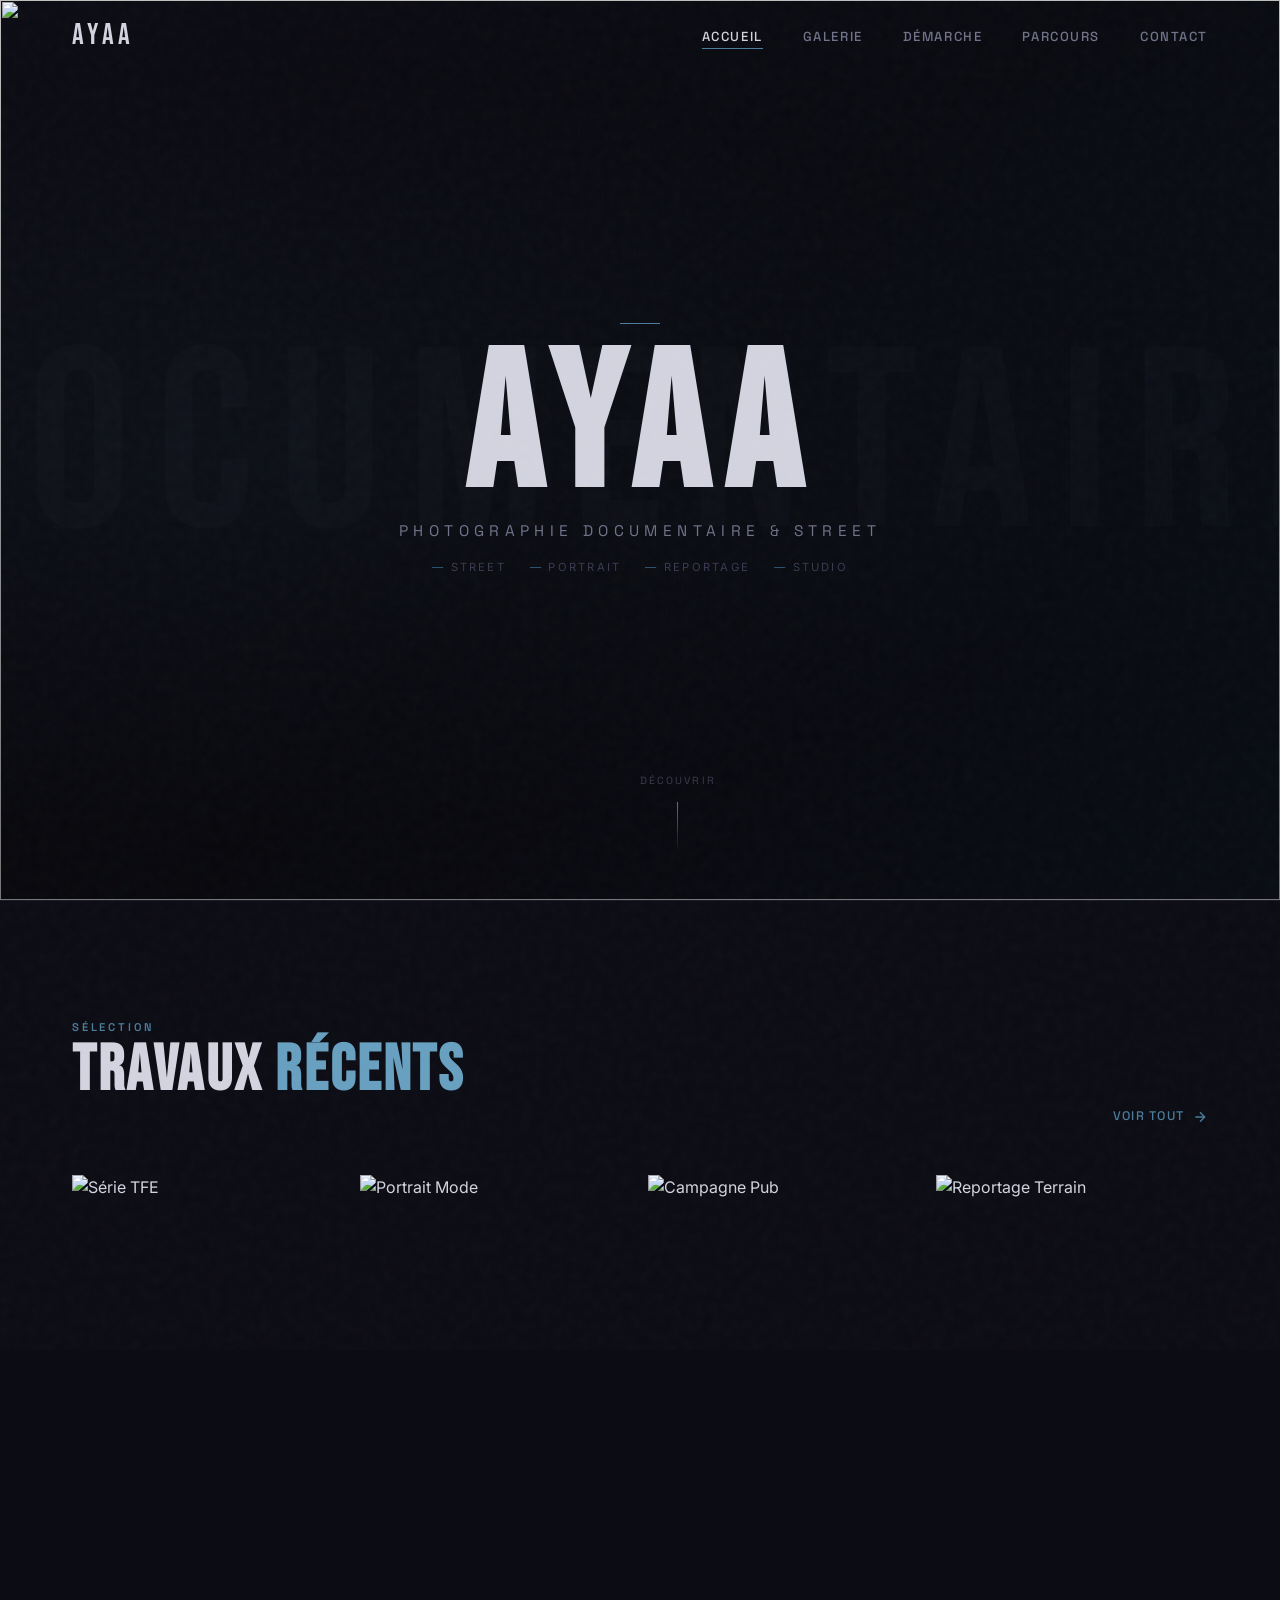
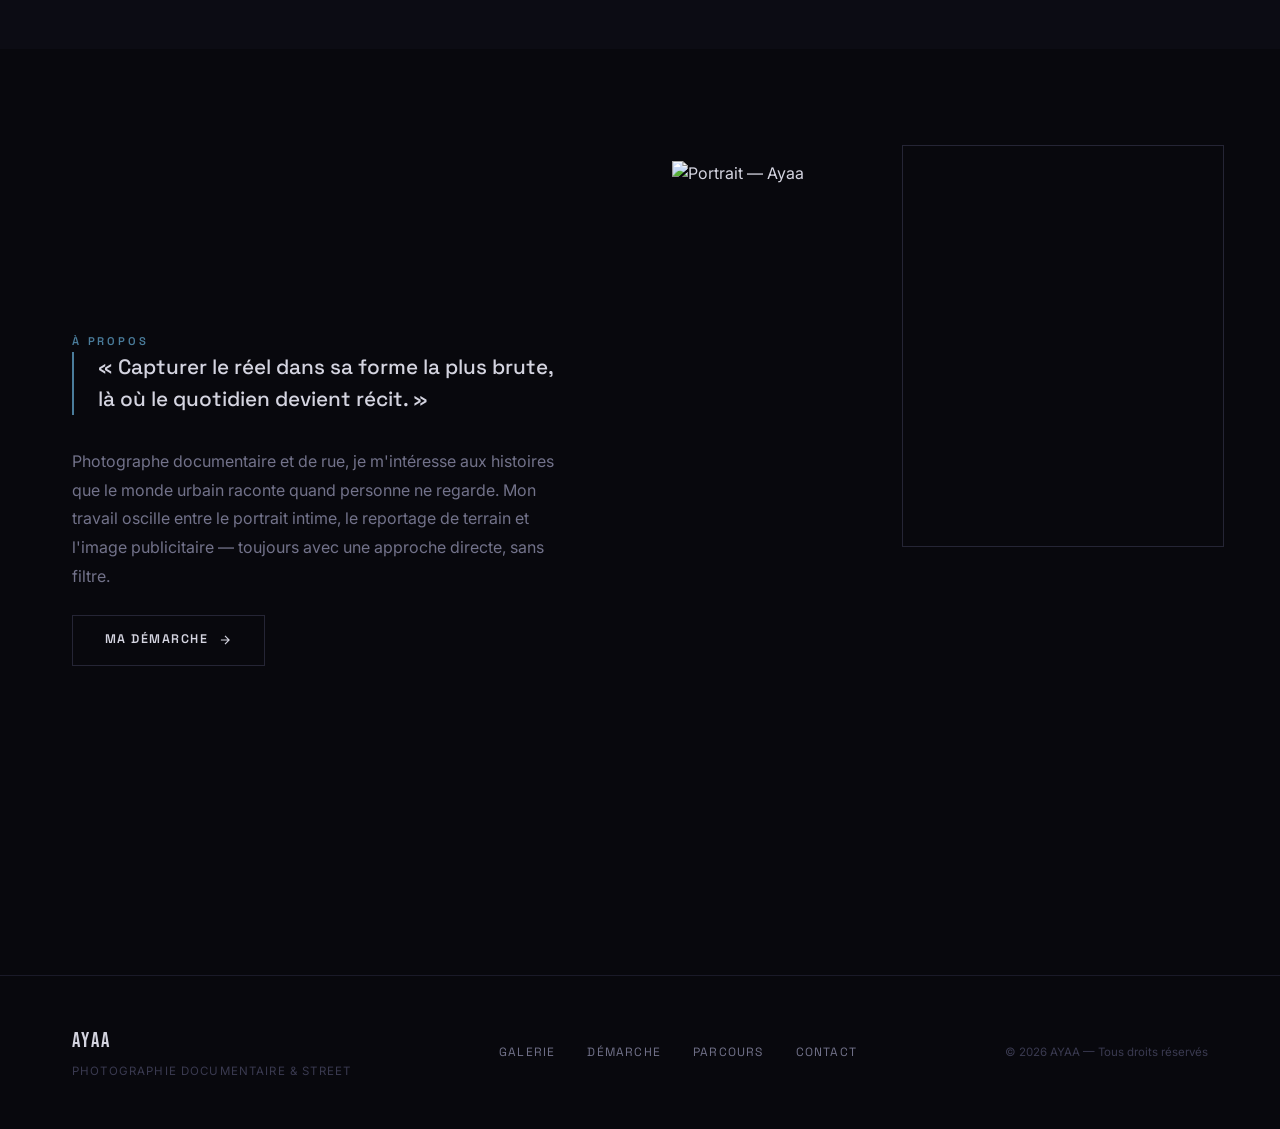
==== index.html @ c97f8a58 "Add website pages, styles, JS and assets Initial add of the AYAA portfolio site: new HTML pages (ind" ====
<!DOCTYPE html>
<html lang="fr">
<head>
    <meta charset="UTF-8">
    <meta name="viewport" content="width=device-width, initial-scale=1.0">
    <title>AYAA — Photographie Documentaire</title>
    <meta name="description" content="Portfolio photographique d'Ayaa — Street photo documentaire, portraits, studio.">
    <link rel="preconnect" href="https://fonts.googleapis.com">
    <link rel="preconnect" href="https://fonts.gstatic.com" crossorigin>
    <link href="https://fonts.googleapis.com/css2?family=Bebas+Neue&family=Space+Grotesk:wght@400;500;600;700&family=Inter:wght@300;400;500&display=swap" rel="stylesheet">
    <link rel="stylesheet" href="css/style.css">
</head>
<body>

    <!-- Navigation -->
    <nav class="nav" id="nav">
        <div class="nav-inner">
            <a href="index.html" class="nav-logo">AYAA</a>
            <button class="nav-toggle" id="navToggle" aria-label="Menu">
                <span></span><span></span><span></span>
            </button>
            <ul class="nav-links" id="navLinks">
                <li><a href="index.html" class="active">Accueil</a></li>
                <li><a href="galerie.html">Galerie</a></li>
                <li><a href="demarche.html">Démarche</a></li>
                <li><a href="parcours.html">Parcours</a></li>
                <li><a href="contact.html">Contact</a></li>
            </ul>
        </div>
    </nav>

    <!-- Hero -->
    <section class="hero">
        <div class="hero-bg">
            <img src="assets/img/accueil/hero.jpg" alt="">
        </div>
        <div class="hero-overlay"></div>
        <div class="hero-watermark">DOCUMENTAIRE</div>
        <div class="hero-content">
            <div class="hero-line"></div>
            <h1 class="hero-name">AYAA</h1>
            <p class="hero-subtitle">Photographie Documentaire & Street</p>
            <div class="hero-tags">
                <span>Street</span>
                <span>Portrait</span>
                <span>Reportage</span>
                <span>Studio</span>
            </div>
        </div>
        <div class="hero-scroll">
            <span>Découvrir</span>
            <div class="scroll-line"></div>
        </div>
    </section>

    <!-- Featured -->
    <section class="featured">
        <div class="container">
            <div class="featured-header reveal">
                <div>
                    <span class="section-label">Sélection</span>
                    <h2 class="section-title">TRAVAUX <span class="accent">RÉCENTS</span></h2>
                </div>
                <a href="galerie.html" class="featured-link">
                    Voir tout
                    <svg viewBox="0 0 24 24" fill="none" stroke="currentColor" stroke-width="2"><path d="M5 12h14M12 5l7 7-7 7"/></svg>
                </a>
            </div>
            <div class="featured-grid">
                <div class="featured-item reveal" style="transition-delay: 0.1s">
                    <img src="assets/img/accueil/featured1.jpg" alt="Série TFE">
                    <div class="item-overlay">
                        <h3>Série TFE</h3>
                        <span>TFE</span>
                    </div>
                </div>
                <div class="featured-item reveal" style="transition-delay: 0.2s">
                    <img src="assets/img/accueil/featured2.jpg" alt="Portrait Mode">
                    <div class="item-overlay">
                        <h3>Portrait Mode</h3>
                        <span>Portrait</span>
                    </div>
                </div>
                <div class="featured-item reveal" style="transition-delay: 0.3s">
                    <img src="assets/img/accueil/featured3.jpg" alt="Campagne Pub">
                    <div class="item-overlay">
                        <h3>Campagne Pub</h3>
                        <span>Marketing</span>
                    </div>
                </div>
                <div class="featured-item reveal" style="transition-delay: 0.4s">
                    <img src="assets/img/accueil/featured4.jpg" alt="Reportage Terrain">
                    <div class="item-overlay">
                        <h3>Reportage Terrain</h3>
                        <span>Reportage</span>
                    </div>
                </div>
            </div>
        </div>
    </section>

    <!-- Intro -->
    <section class="intro">
        <div class="container">
            <div class="intro-grid">
                <div class="intro-text reveal-left">
                    <span class="section-label">À propos</span>
                    <blockquote class="intro-quote">
                        « Capturer le réel dans sa forme la plus brute, là où le quotidien devient récit. »
                    </blockquote>
                    <p>
                        Photographe documentaire et de rue, je m'intéresse aux histoires que le monde urbain raconte quand personne ne regarde. Mon travail oscille entre le portrait intime, le reportage de terrain et l'image publicitaire — toujours avec une approche directe, sans filtre.
                    </p>
                    <a href="demarche.html" class="btn">
                        Ma démarche
                        <svg viewBox="0 0 24 24" fill="none" stroke="currentColor" stroke-width="2"><path d="M5 12h14M12 5l7 7-7 7"/></svg>
                    </a>
                </div>
                <div class="intro-visual reveal-right">
                    <img src="assets/img/accueil/intro.jpg" alt="Portrait — Ayaa">
                </div>
            </div>
        </div>
    </section>

    <!-- Footer -->
    <footer class="footer">
        <div class="footer-inner">
            <div class="footer-brand">
                <a href="index.html" class="footer-logo">AYAA</a>
                <p>Photographie Documentaire & Street</p>
            </div>
            <div class="footer-nav">
                <a href="galerie.html">Galerie</a>
                <a href="demarche.html">Démarche</a>
                <a href="parcours.html">Parcours</a>
                <a href="contact.html">Contact</a>
            </div>
            <div class="footer-copy">
                <p>&copy; 2026 AYAA — Tous droits réservés</p>
            </div>
        </div>
    </footer>

    <script src="js/main.js"></script>
</body>
</html>
---- css/style.css ----
/* =============================================
   AYAA — Portfolio Photographique
   Tons sombres, froids, brut/documentaire
   Maximaliste
   ============================================= */

/* --- Reset & Base --- */
*, *::before, *::after {
    margin: 0;
    padding: 0;
    box-sizing: border-box;
}

html {
    scroll-behavior: smooth;
    font-size: 16px;
}

body {
    font-family: var(--font-body);
    background: var(--bg-primary);
    color: var(--text-primary);
    line-height: 1.6;
    overflow-x: hidden;
    -webkit-font-smoothing: antialiased;
    -moz-osx-font-smoothing: grayscale;
    opacity: 0;
    transition: opacity 0.5s ease;
}

body.loaded {
    opacity: 1;
}

body.leaving {
    opacity: 0;
}

img {
    max-width: 100%;
    display: block;
}

a {
    color: inherit;
    text-decoration: none;
}

ul {
    list-style: none;
}

button {
    border: none;
    background: none;
    cursor: pointer;
    font-family: inherit;
    color: inherit;
}

input, textarea {
    font-family: inherit;
    font-size: inherit;
    color: inherit;
}

/* --- Custom Properties --- */
:root {
    --bg-primary: #08080d;
    --bg-secondary: #0c0c14;
    --bg-tertiary: #12121c;
    --bg-card: #181824;
    --bg-card-hover: #1e1e2c;

    --text-primary: #d4d4e0;
    --text-secondary: #72728a;
    --text-muted: #3a3a50;

    --accent: #4a7c9b;
    --accent-light: #68a0c0;
    --accent-dark: #2e5a75;
    --accent-glow: rgba(74, 124, 155, 0.12);

    --border: #1a1a28;
    --border-light: #252535;

    --font-display: 'Bebas Neue', 'Arial Narrow', sans-serif;
    --font-heading: 'Space Grotesk', 'Segoe UI', sans-serif;
    --font-body: 'Inter', 'Segoe UI', sans-serif;

    --nav-height: 72px;
    --section-py: 7rem;
    --container: 1200px;
    --container-px: 2rem;

    --ease: cubic-bezier(0.16, 1, 0.3, 1);
    --ease-in-out: cubic-bezier(0.65, 0, 0.35, 1);
    --tr-fast: 0.2s var(--ease);
    --tr: 0.4s var(--ease);
    --tr-slow: 0.7s var(--ease);
}

/* --- Grain Texture Overlay --- */
body::before {
    content: '';
    position: fixed;
    inset: -50%;
    width: 200%;
    height: 200%;
    background-image: url("data:image/svg+xml,%3Csvg viewBox='0 0 256 256' xmlns='http://www.w3.org/2000/svg'%3E%3Cfilter id='n'%3E%3CfeTurbulence type='fractalNoise' baseFrequency='0.7' numOctaves='4' stitchTiles='stitch'/%3E%3C/filter%3E%3Crect width='100%25' height='100%25' filter='url(%23n)'/%3E%3C/svg%3E");
    pointer-events: none;
    z-index: 10000;
    opacity: 0.03;
}

/* --- Container --- */
.container {
    max-width: var(--container);
    margin: 0 auto;
    padding: 0 var(--container-px);
}

/* --- Typography --- */
.section-label {
    font-family: var(--font-heading);
    font-size: 0.7rem;
    font-weight: 600;
    text-transform: uppercase;
    letter-spacing: 0.25em;
    color: var(--accent);
    margin-bottom: 1rem;
}

.section-title {
    font-family: var(--font-display);
    font-size: clamp(2.5rem, 5vw, 4rem);
    line-height: 1;
    letter-spacing: 0.04em;
    margin-bottom: 1.5rem;
}

.section-title .accent {
    color: var(--accent-light);
}

/* --- Navigation --- */
.nav {
    position: fixed;
    top: 0;
    left: 0;
    width: 100%;
    height: var(--nav-height);
    z-index: 1000;
    transition: background var(--tr), box-shadow var(--tr);
}

.nav.scrolled {
    background: rgba(8, 8, 13, 0.92);
    backdrop-filter: blur(12px);
    -webkit-backdrop-filter: blur(12px);
    box-shadow: 0 1px 0 var(--border);
}

.nav-inner {
    max-width: var(--container);
    margin: 0 auto;
    padding: 0 var(--container-px);
    height: 100%;
    display: flex;
    align-items: center;
    justify-content: space-between;
}

.nav-logo {
    font-family: var(--font-display);
    font-size: 1.8rem;
    letter-spacing: 0.15em;
    color: var(--text-primary);
    transition: color var(--tr-fast);
}

.nav-logo:hover {
    color: var(--accent-light);
}

.nav-links {
    display: flex;
    gap: 2.5rem;
}

.nav-links a {
    font-family: var(--font-heading);
    font-size: 0.82rem;
    font-weight: 500;
    text-transform: uppercase;
    letter-spacing: 0.12em;
    color: var(--text-secondary);
    position: relative;
    transition: color var(--tr-fast);
}

.nav-links a::after {
    content: '';
    position: absolute;
    bottom: -4px;
    left: 0;
    width: 0;
    height: 1px;
    background: var(--accent);
    transition: width var(--tr);
}

.nav-links a:hover,
.nav-links a.active {
    color: var(--text-primary);
}

.nav-links a:hover::after,
.nav-links a.active::after {
    width: 100%;
}

.nav-toggle {
    display: none;
    flex-direction: column;
    gap: 5px;
    padding: 4px;
    z-index: 1001;
}

.nav-toggle span {
    display: block;
    width: 24px;
    height: 1.5px;
    background: var(--text-primary);
    transition: transform var(--tr), opacity var(--tr);
    transform-origin: center;
}

.nav-toggle.active span:nth-child(1) {
    transform: translateY(6.5px) rotate(45deg);
}

.nav-toggle.active span:nth-child(2) {
    opacity: 0;
}

.nav-toggle.active span:nth-child(3) {
    transform: translateY(-6.5px) rotate(-45deg);
}

/* --- Hero Section (Accueil) --- */
.hero {
    position: relative;
    height: 100vh;
    min-height: 600px;
    display: flex;
    align-items: center;
    justify-content: center;
    overflow: hidden;
}

.hero-bg {
    position: absolute;
    inset: 0;
    background: linear-gradient(135deg, var(--bg-secondary) 0%, var(--bg-primary) 50%, #0a0f18 100%);
}

.hero-bg img {
    width: 100%;
    height: 100%;
    object-fit: cover;
}

.hero-overlay {
    position: absolute;
    inset: 0;
    background:
        radial-gradient(ellipse at 20% 50%, rgba(74, 124, 155, 0.06) 0%, transparent 60%),
        radial-gradient(ellipse at 80% 20%, rgba(46, 90, 117, 0.04) 0%, transparent 50%),
        linear-gradient(to bottom, transparent 0%, rgba(8, 8, 13, 0.4) 100%);
}

.hero-watermark {
    position: absolute;
    top: 50%;
    left: 50%;
    transform: translate(-50%, -50%);
    font-family: var(--font-display);
    font-size: clamp(8rem, 20vw, 22rem);
    letter-spacing: 0.1em;
    color: var(--text-muted);
    opacity: 0.07;
    white-space: nowrap;
    pointer-events: none;
    user-select: none;
}

.hero-content {
    position: relative;
    z-index: 2;
    text-align: center;
}

.hero-line {
    width: 40px;
    height: 1px;
    background: var(--accent);
    margin: 0 auto 1.5rem;
    transform: scaleX(0);
    animation: lineReveal 0.8s var(--ease) 0.6s forwards;
}

.hero-name {
    font-family: var(--font-display);
    font-size: clamp(5rem, 15vw, 14rem);
    line-height: 0.85;
    letter-spacing: 0.08em;
    margin-bottom: 0.5rem;
    opacity: 0;
    transform: translateY(30px);
    animation: fadeUp 0.8s var(--ease) 0.3s forwards;
}

.hero-subtitle {
    font-family: var(--font-heading);
    font-size: clamp(0.75rem, 1.2vw, 1rem);
    font-weight: 400;
    text-transform: uppercase;
    letter-spacing: 0.35em;
    color: var(--text-secondary);
    margin-bottom: 0.6rem;
    opacity: 0;
    transform: translateY(20px);
    animation: fadeUp 0.8s var(--ease) 0.8s forwards;
}

.hero-tags {
    display: flex;
    justify-content: center;
    gap: 1.5rem;
    margin-top: 1rem;
    opacity: 0;
    animation: fadeUp 0.8s var(--ease) 1s forwards;
}

.hero-tags span {
    font-family: var(--font-body);
    font-size: 0.7rem;
    text-transform: uppercase;
    letter-spacing: 0.2em;
    color: var(--text-muted);
}

.hero-tags span::before {
    content: '—  ';
    color: var(--accent-dark);
}

.hero-scroll {
    position: absolute;
    bottom: 3rem;
    left: 50%;
    transform: translateX(-50%);
    display: flex;
    flex-direction: column;
    align-items: center;
    gap: 0.8rem;
    opacity: 0;
    animation: fadeUp 0.8s var(--ease) 1.3s forwards;
}

.hero-scroll span {
    font-family: var(--font-heading);
    font-size: 0.65rem;
    text-transform: uppercase;
    letter-spacing: 0.2em;
    color: var(--text-muted);
}

.scroll-line {
    width: 1px;
    height: 50px;
    background: linear-gradient(to bottom, var(--accent), transparent);
    animation: scrollPulse 2s ease-in-out infinite;
}

/* --- Featured Section (Accueil) --- */
.featured {
    padding: var(--section-py) 0;
    background: var(--bg-secondary);
    border-top: 1px solid var(--border);
}

.featured-header {
    display: flex;
    justify-content: space-between;
    align-items: flex-end;
    margin-bottom: 3rem;
}

.featured-link {
    font-family: var(--font-heading);
    font-size: 0.78rem;
    font-weight: 500;
    text-transform: uppercase;
    letter-spacing: 0.1em;
    color: var(--accent);
    display: flex;
    align-items: center;
    gap: 0.5rem;
    transition: color var(--tr-fast), gap var(--tr);
}

.featured-link:hover {
    color: var(--accent-light);
    gap: 0.8rem;
}

.featured-link svg {
    width: 16px;
    height: 16px;
}

.featured-grid {
    display: grid;
    grid-template-columns: repeat(4, 1fr);
    gap: 1rem;
}

.featured-item {
    position: relative;
    overflow: hidden;
    cursor: pointer;
}

.featured-item .placeholder {
    aspect-ratio: 3/4;
}

.featured-item img {
    width: 100%;
    aspect-ratio: 3/4;
    object-fit: cover;
    transition: transform var(--tr-slow);
}

.featured-item:hover img {
    transform: scale(1.03);
}

.featured-item .item-overlay {
    position: absolute;
    inset: 0;
    background: linear-gradient(to top, rgba(8, 8, 13, 0.85) 0%, transparent 50%);
    display: flex;
    flex-direction: column;
    justify-content: flex-end;
    padding: 1.2rem;
    opacity: 0;
    transition: opacity var(--tr);
}

.featured-item:hover .item-overlay {
    opacity: 1;
}

.featured-item .item-overlay h3 {
    font-family: var(--font-heading);
    font-size: 0.85rem;
    font-weight: 600;
    margin-bottom: 0.2rem;
}

.featured-item .item-overlay span {
    font-size: 0.7rem;
    color: var(--accent);
    text-transform: uppercase;
    letter-spacing: 0.1em;
}

/* --- Intro Section (Accueil) --- */
.intro {
    padding: var(--section-py) 0;
}

.intro-grid {
    display: grid;
    grid-template-columns: 1fr 1fr;
    gap: 4rem;
    align-items: center;
}

.intro-text {
    max-width: 500px;
}

.intro-text p {
    font-size: 1rem;
    line-height: 1.8;
    color: var(--text-secondary);
    margin-bottom: 1.5rem;
}

.intro-quote {
    font-family: var(--font-heading);
    font-size: 1.3rem;
    font-weight: 500;
    line-height: 1.5;
    color: var(--text-primary);
    border-left: 2px solid var(--accent);
    padding-left: 1.5rem;
    margin-bottom: 2rem;
}

.btn {
    display: inline-flex;
    align-items: center;
    gap: 0.6rem;
    font-family: var(--font-heading);
    font-size: 0.78rem;
    font-weight: 600;
    text-transform: uppercase;
    letter-spacing: 0.12em;
    padding: 0.9rem 2rem;
    border: 1px solid var(--border-light);
    color: var(--text-primary);
    transition: all var(--tr);
    position: relative;
    overflow: hidden;
}

.btn::before {
    content: '';
    position: absolute;
    inset: 0;
    background: var(--accent-glow);
    transform: translateX(-100%);
    transition: transform var(--tr);
}

.btn:hover {
    border-color: var(--accent-dark);
    color: var(--accent-light);
}

.btn:hover::before {
    transform: translateX(0);
}

.btn svg {
    width: 14px;
    height: 14px;
    transition: transform var(--tr);
}

.btn:hover svg {
    transform: translateX(3px);
}

.intro-visual {
    position: relative;
}

.intro-visual .placeholder {
    aspect-ratio: 4/5;
}

.intro-visual img {
    width: 100%;
    aspect-ratio: 4/5;
    object-fit: cover;
}

.intro-visual::before {
    content: '';
    position: absolute;
    top: -1rem;
    right: -1rem;
    width: 60%;
    height: 60%;
    border: 1px solid var(--border-light);
    z-index: -1;
}

/* --- Page Header (Inner Pages) --- */
.page-header {
    padding-top: calc(var(--nav-height) + 4rem);
    padding-bottom: 3rem;
    position: relative;
    overflow: hidden;
}

.page-header-bg {
    position: absolute;
    inset: 0;
    background: linear-gradient(to bottom, var(--bg-secondary), var(--bg-primary));
}

.page-header .container {
    position: relative;
    z-index: 1;
}

.page-header-watermark {
    position: absolute;
    top: 50%;
    right: -5%;
    transform: translateY(-50%);
    font-family: var(--font-display);
    font-size: clamp(6rem, 15vw, 16rem);
    letter-spacing: 0.08em;
    color: var(--text-muted);
    opacity: 0.05;
    pointer-events: none;
    user-select: none;
}

.page-header .section-title {
    margin-bottom: 0.5rem;
}

.page-header p {
    font-size: 0.95rem;
    color: var(--text-secondary);
    max-width: 500px;
}

/* --- Gallery --- */
.gallery-section {
    padding: 2rem 0 var(--section-py);
}

.gallery-filters {
    display: flex;
    gap: 0.5rem;
    flex-wrap: wrap;
    margin-bottom: 2.5rem;
    padding-bottom: 1.5rem;
    border-bottom: 1px solid var(--border);
}

.filter-btn {
    font-family: var(--font-heading);
    font-size: 0.75rem;
    font-weight: 500;
    text-transform: uppercase;
    letter-spacing: 0.1em;
    padding: 0.55rem 1.2rem;
    color: var(--text-secondary);
    border: 1px solid transparent;
    transition: all var(--tr-fast);
}

.filter-btn:hover {
    color: var(--text-primary);
}

.filter-btn.active {
    color: var(--accent-light);
    border-color: var(--accent-dark);
    background: var(--accent-glow);
}

.gallery-grid {
    columns: 3;
    column-gap: 1rem;
}

.gallery-item {
    break-inside: avoid;
    margin-bottom: 1rem;
    position: relative;
    overflow: hidden;
    cursor: pointer;
    transition: opacity var(--tr), transform var(--tr);
}

.gallery-item.fade-out {
    opacity: 0;
    transform: scale(0.95);
}

.gallery-img {
    position: relative;
    overflow: hidden;
}

.gallery-img img {
    width: 100%;
    height: 100%;
    object-fit: cover;
    transition: transform var(--tr-slow);
}

.gallery-item:hover .gallery-img img {
    transform: scale(1.03);
}

.gallery-overlay {
    position: absolute;
    inset: 0;
    background: linear-gradient(to top, rgba(8, 8, 13, 0.8) 0%, transparent 40%);
    opacity: 0;
    transition: opacity var(--tr);
    display: flex;
    flex-direction: column;
    justify-content: flex-end;
    padding: 1.2rem;
}

.gallery-item:hover .gallery-overlay {
    opacity: 1;
}

.gallery-overlay .gallery-category {
    font-family: var(--font-heading);
    font-size: 0.65rem;
    font-weight: 600;
    text-transform: uppercase;
    letter-spacing: 0.15em;
    color: var(--accent);
    margin-bottom: 0.25rem;
}

.gallery-overlay h3 {
    font-family: var(--font-heading);
    font-size: 0.9rem;
    font-weight: 500;
}

.video-badge {
    position: absolute;
    top: 1rem;
    right: 1rem;
    width: 36px;
    height: 36px;
    border-radius: 50%;
    background: rgba(8, 8, 13, 0.7);
    border: 1px solid var(--border-light);
    display: flex;
    align-items: center;
    justify-content: center;
    backdrop-filter: blur(4px);
}

.video-badge svg {
    width: 14px;
    height: 14px;
    fill: var(--text-primary);
    margin-left: 2px;
}

/* --- Placeholders --- */
.placeholder {
    width: 100%;
    aspect-ratio: var(--ratio, 3/4);
    background: linear-gradient(145deg, var(--bg-tertiary) 0%, var(--bg-card) 100%);
    display: flex;
    flex-direction: column;
    align-items: center;
    justify-content: center;
    gap: 0.8rem;
    position: relative;
    border: 1px solid var(--border);
}

.placeholder::before {
    content: '';
    position: absolute;
    inset: 6px;
    border: 1px solid var(--border);
    opacity: 0.3;
}

.placeholder-icon {
    color: var(--text-muted);
    opacity: 0.5;
}

.placeholder-icon svg {
    width: 28px;
    height: 28px;
}

.placeholder span {
    font-family: var(--font-heading);
    font-size: 0.65rem;
    text-transform: uppercase;
    letter-spacing: 0.2em;
    color: var(--text-muted);
}

/* --- Lightbox --- */
.lightbox {
    position: fixed;
    inset: 0;
    background: rgba(4, 4, 8, 0.96);
    z-index: 10001;
    display: flex;
    align-items: center;
    justify-content: center;
    opacity: 0;
    visibility: hidden;
    transition: opacity 0.3s ease, visibility 0.3s ease;
}

.lightbox.active {
    opacity: 1;
    visibility: visible;
}

.lightbox-content {
    position: relative;
    max-width: 85vw;
    max-height: 85vh;
    display: flex;
    align-items: center;
    justify-content: center;
}

.lightbox-content .placeholder {
    min-width: 50vw;
    min-height: 50vh;
    --ratio: auto;
}

.lightbox-content img {
    max-width: 85vw;
    max-height: 85vh;
    object-fit: contain;
}

.lightbox-close {
    position: absolute;
    top: 1.5rem;
    right: 1.5rem;
    width: 44px;
    height: 44px;
    display: flex;
    align-items: center;
    justify-content: center;
    color: var(--text-secondary);
    transition: color var(--tr-fast);
    z-index: 10;
}

.lightbox-close:hover {
    color: var(--text-primary);
}

.lightbox-close svg {
    width: 24px;
    height: 24px;
}

.lightbox-nav {
    position: absolute;
    top: 50%;
    transform: translateY(-50%);
    width: 48px;
    height: 48px;
    display: flex;
    align-items: center;
    justify-content: center;
    color: var(--text-secondary);
    transition: color var(--tr-fast);
}

.lightbox-nav:hover {
    color: var(--text-primary);
}

.lightbox-nav svg {
    width: 20px;
    height: 20px;
}

.lightbox-prev {
    left: 1.5rem;
}

.lightbox-next {
    right: 1.5rem;
}

.lightbox-info {
    position: absolute;
    bottom: 1.5rem;
    left: 50%;
    transform: translateX(-50%);
    text-align: center;
}

.lightbox-info .gallery-category {
    font-family: var(--font-heading);
    font-size: 0.6rem;
    font-weight: 600;
    text-transform: uppercase;
    letter-spacing: 0.15em;
    color: var(--accent);
}

.lightbox-info h3 {
    font-family: var(--font-heading);
    font-size: 1rem;
    font-weight: 500;
    margin-top: 0.2rem;
}

.lightbox-counter {
    position: absolute;
    top: 1.5rem;
    left: 1.5rem;
    font-family: var(--font-heading);
    font-size: 0.75rem;
    color: var(--text-muted);
    letter-spacing: 0.05em;
}

/* --- Démarche Page --- */
.demarche-section {
    padding: 2rem 0 var(--section-py);
}

.demarche-block {
    display: grid;
    grid-template-columns: 1fr 1fr;
    gap: 4rem;
    align-items: start;
    margin-bottom: 5rem;
}

.demarche-block.reverse {
    direction: rtl;
}

.demarche-block.reverse > * {
    direction: ltr;
}

.demarche-text h2 {
    font-family: var(--font-display);
    font-size: clamp(1.8rem, 3vw, 2.5rem);
    letter-spacing: 0.04em;
    margin-bottom: 1.5rem;
    line-height: 1.1;
}

.demarche-text p {
    color: var(--text-secondary);
    line-height: 1.9;
    margin-bottom: 1.2rem;
}

.demarche-quote {
    font-family: var(--font-heading);
    font-size: 1.5rem;
    font-weight: 500;
    line-height: 1.4;
    color: var(--text-primary);
    border-left: 2px solid var(--accent);
    padding-left: 1.5rem;
    margin: 3rem 0;
    max-width: 700px;
}

.demarche-quote cite {
    display: block;
    font-size: 0.8rem;
    font-weight: 400;
    color: var(--text-secondary);
    margin-top: 0.8rem;
    font-style: normal;
}

.demarche-visual .placeholder {
    aspect-ratio: 4/5;
}

.demarche-visual img {
    width: 100%;
    aspect-ratio: 4/5;
    object-fit: cover;
}

.demarche-values {
    display: grid;
    grid-template-columns: repeat(3, 1fr);
    gap: 2rem;
    padding-top: 3rem;
    border-top: 1px solid var(--border);
}

.demarche-value {
    padding: 2rem;
    border: 1px solid var(--border);
    transition: border-color var(--tr);
}

.demarche-value:hover {
    border-color: var(--accent-dark);
}

.demarche-value h3 {
    font-family: var(--font-display);
    font-size: 1.4rem;
    letter-spacing: 0.04em;
    margin-bottom: 0.8rem;
}

.demarche-value p {
    font-size: 0.88rem;
    color: var(--text-secondary);
    line-height: 1.7;
}

/* --- Parcours Page --- */
.parcours-section {
    padding: 2rem 0 var(--section-py);
}

.timeline {
    position: relative;
    padding-left: 3rem;
}

.timeline::before {
    content: '';
    position: absolute;
    left: 0;
    top: 0;
    bottom: 0;
    width: 1px;
    background: linear-gradient(to bottom, var(--accent-dark), var(--border), transparent);
}

.timeline-item {
    position: relative;
    padding-bottom: 3rem;
}

.timeline-item:last-child {
    padding-bottom: 0;
}

.timeline-dot {
    position: absolute;
    left: -3rem;
    top: 0.3rem;
    width: 9px;
    height: 9px;
    border-radius: 50%;
    background: var(--accent);
    transform: translateX(-4px);
    box-shadow: 0 0 0 4px var(--bg-primary), 0 0 12px var(--accent-glow);
}

.timeline-date {
    font-family: var(--font-heading);
    font-size: 0.7rem;
    font-weight: 600;
    text-transform: uppercase;
    letter-spacing: 0.15em;
    color: var(--accent);
    margin-bottom: 0.5rem;
}

.timeline-item h3 {
    font-family: var(--font-heading);
    font-size: 1.1rem;
    font-weight: 600;
    margin-bottom: 0.3rem;
}

.timeline-item h4 {
    font-family: var(--font-heading);
    font-size: 0.85rem;
    font-weight: 400;
    color: var(--text-secondary);
    margin-bottom: 0.8rem;
}

.timeline-item p {
    font-size: 0.9rem;
    color: var(--text-secondary);
    line-height: 1.7;
    max-width: 550px;
}

.timeline-category {
    display: inline-block;
    font-family: var(--font-heading);
    font-size: 0.6rem;
    font-weight: 600;
    text-transform: uppercase;
    letter-spacing: 0.15em;
    padding: 0.3rem 0.8rem;
    border: 1px solid var(--border-light);
    color: var(--text-muted);
    margin-bottom: 1rem;
}

/* --- Contact Page --- */
.contact-section {
    padding: 2rem 0 var(--section-py);
}

.contact-grid {
    display: grid;
    grid-template-columns: 1fr 1fr;
    gap: 4rem;
}

.contact-info h2 {
    font-family: var(--font-display);
    font-size: 2rem;
    letter-spacing: 0.04em;
    margin-bottom: 1.5rem;
}

.contact-info p {
    color: var(--text-secondary);
    line-height: 1.8;
    margin-bottom: 2rem;
}

.contact-details {
    display: flex;
    flex-direction: column;
    gap: 1.2rem;
}

.contact-detail {
    display: flex;
    align-items: center;
    gap: 1rem;
}

.contact-detail-icon {
    width: 40px;
    height: 40px;
    border: 1px solid var(--border-light);
    display: flex;
    align-items: center;
    justify-content: center;
    flex-shrink: 0;
}

.contact-detail-icon svg {
    width: 16px;
    height: 16px;
    color: var(--accent);
}

.contact-detail div {
    font-size: 0.85rem;
}

.contact-detail label {
    display: block;
    font-size: 0.65rem;
    text-transform: uppercase;
    letter-spacing: 0.15em;
    color: var(--text-muted);
    margin-bottom: 0.15rem;
}

.contact-form {
    display: flex;
    flex-direction: column;
    gap: 1.5rem;
}

.form-group {
    display: flex;
    flex-direction: column;
    gap: 0.5rem;
}

.form-group label {
    font-family: var(--font-heading);
    font-size: 0.7rem;
    font-weight: 600;
    text-transform: uppercase;
    letter-spacing: 0.12em;
    color: var(--text-secondary);
}

.form-group input,
.form-group textarea {
    background: var(--bg-tertiary);
    border: 1px solid var(--border);
    padding: 0.85rem 1rem;
    color: var(--text-primary);
    transition: border-color var(--tr-fast);
    outline: none;
}

.form-group input:focus,
.form-group textarea:focus {
    border-color: var(--accent-dark);
}

.form-group textarea {
    min-height: 140px;
    resize: vertical;
}

.form-group input::placeholder,
.form-group textarea::placeholder {
    color: var(--text-muted);
}

.btn-submit {
    align-self: flex-start;
    font-family: var(--font-heading);
    font-size: 0.78rem;
    font-weight: 600;
    text-transform: uppercase;
    letter-spacing: 0.12em;
    padding: 0.9rem 2.5rem;
    background: var(--accent-dark);
    border: 1px solid var(--accent);
    color: var(--text-primary);
    cursor: pointer;
    transition: all var(--tr);
}

.btn-submit:hover {
    background: var(--accent);
}

.form-success {
    display: none;
    padding: 1rem 1.5rem;
    background: var(--accent-glow);
    border: 1px solid var(--accent-dark);
    font-family: var(--font-heading);
    font-size: 0.85rem;
    color: var(--accent-light);
}

.form-success.show {
    display: block;
}

/* --- Footer --- */
.footer {
    border-top: 1px solid var(--border);
    padding: 3rem 0;
    margin-top: 2rem;
}

.footer-inner {
    max-width: var(--container);
    margin: 0 auto;
    padding: 0 var(--container-px);
    display: flex;
    justify-content: space-between;
    align-items: center;
}

.footer-logo {
    font-family: var(--font-display);
    font-size: 1.3rem;
    letter-spacing: 0.12em;
}

.footer-brand p {
    font-size: 0.72rem;
    color: var(--text-muted);
    margin-top: 0.3rem;
    text-transform: uppercase;
    letter-spacing: 0.1em;
}

.footer-nav {
    display: flex;
    gap: 2rem;
}

.footer-nav a {
    font-family: var(--font-heading);
    font-size: 0.75rem;
    text-transform: uppercase;
    letter-spacing: 0.1em;
    color: var(--text-secondary);
    transition: color var(--tr-fast);
}

.footer-nav a:hover {
    color: var(--text-primary);
}

.footer-copy p {
    font-size: 0.72rem;
    color: var(--text-muted);
}

/* --- Scroll Animations --- */
.reveal {
    opacity: 0;
    transform: translateY(30px);
    transition: opacity var(--tr-slow), transform var(--tr-slow);
}

.reveal.visible {
    opacity: 1;
    transform: translateY(0);
}

.reveal-left {
    opacity: 0;
    transform: translateX(-30px);
    transition: opacity var(--tr-slow), transform var(--tr-slow);
}

.reveal-left.visible {
    opacity: 1;
    transform: translateX(0);
}

.reveal-right {
    opacity: 0;
    transform: translateX(30px);
    transition: opacity var(--tr-slow), transform var(--tr-slow);
}

.reveal-right.visible {
    opacity: 1;
    transform: translateX(0);
}

/* --- Keyframes --- */
@keyframes fadeUp {
    to {
        opacity: 1;
        transform: translateY(0);
    }
}

@keyframes lineReveal {
    to {
        transform: scaleX(1);
    }
}

@keyframes scrollPulse {
    0%, 100% { opacity: 0.4; transform: scaleY(1); }
    50% { opacity: 1; transform: scaleY(1.1); }
}

/* --- Responsive: Tablet --- */
@media (max-width: 1024px) {
    :root {
        --section-py: 5rem;
    }

    .featured-grid {
        grid-template-columns: repeat(2, 1fr);
    }

    .gallery-grid {
        columns: 2;
    }

    .intro-grid {
        gap: 2.5rem;
    }

    .demarche-block {
        gap: 2.5rem;
    }

    .demarche-values {
        grid-template-columns: 1fr;
    }

    .contact-grid {
        gap: 2.5rem;
    }
}

/* --- Responsive: Mobile --- */
@media (max-width: 768px) {
    :root {
        --section-py: 4rem;
        --container-px: 1.2rem;
        --nav-height: 60px;
    }

    /* Nav mobile */
    .nav-toggle {
        display: flex;
    }

    .nav-links {
        position: fixed;
        top: 0;
        right: 0;
        width: 100%;
        height: 100vh;
        background: rgba(8, 8, 13, 0.97);
        backdrop-filter: blur(20px);
        -webkit-backdrop-filter: blur(20px);
        flex-direction: column;
        align-items: center;
        justify-content: center;
        gap: 2rem;
        transform: translateX(100%);
        transition: transform var(--tr);
    }

    .nav-links.open {
        transform: translateX(0);
    }

    .nav-links a {
        font-size: 1.2rem;
        letter-spacing: 0.2em;
    }

    /* Hero */
    .hero-name {
        font-size: clamp(3.5rem, 18vw, 8rem);
    }

    .hero-tags {
        flex-direction: column;
        gap: 0.6rem;
    }

    /* Featured */
    .featured-grid {
        grid-template-columns: repeat(2, 1fr);
    }

    .featured-header {
        flex-direction: column;
        align-items: flex-start;
        gap: 1rem;
    }

    /* Intro */
    .intro-grid {
        grid-template-columns: 1fr;
        gap: 2.5rem;
    }

    .intro-visual {
        order: -1;
    }

    /* Gallery */
    .gallery-grid {
        columns: 1;
    }

    .gallery-filters {
        gap: 0.3rem;
    }

    .filter-btn {
        font-size: 0.68rem;
        padding: 0.45rem 0.8rem;
    }

    /* Démarche */
    .demarche-block,
    .demarche-block.reverse {
        grid-template-columns: 1fr;
        direction: ltr;
        gap: 2rem;
    }

    .demarche-quote {
        font-size: 1.2rem;
    }

    /* Parcours */
    .timeline {
        padding-left: 2rem;
    }

    .timeline-dot {
        left: -2rem;
    }

    /* Contact */
    .contact-grid {
        grid-template-columns: 1fr;
        gap: 3rem;
    }

    /* Footer */
    .footer-inner {
        flex-direction: column;
        gap: 1.5rem;
        text-align: center;
    }

    .footer-nav {
        flex-wrap: wrap;
        justify-content: center;
    }

    /* Lightbox */
    .lightbox-content .placeholder {
        min-width: 80vw;
        min-height: 40vh;
    }

    .lightbox-prev {
        left: 0.5rem;
    }

    .lightbox-next {
        right: 0.5rem;
    }

    .page-header-watermark {
        display: none;
    }
}

@media (max-width: 480px) {
    .featured-grid {
        grid-template-columns: 1fr;
    }

    .hero-tags span {
        font-size: 0.6rem;
    }

    .section-title {
        font-size: clamp(2rem, 8vw, 3rem);
    }
}
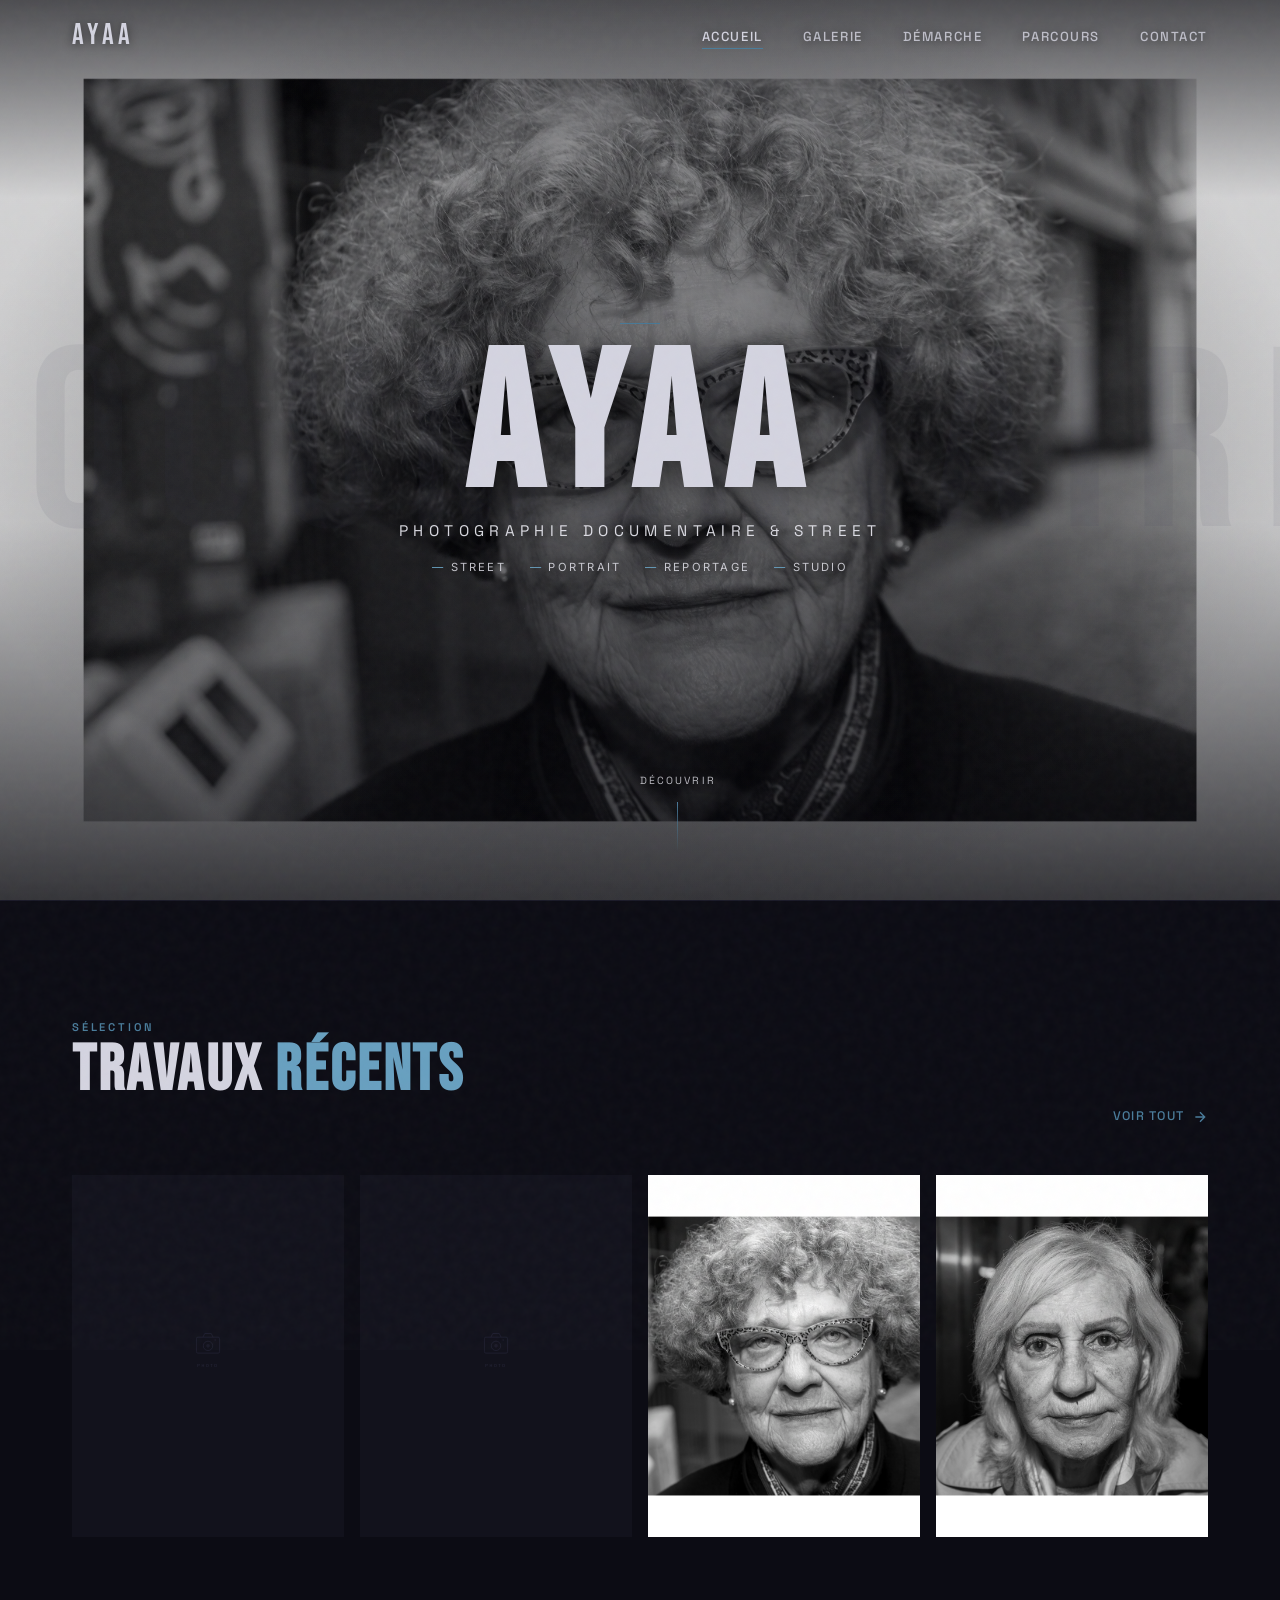
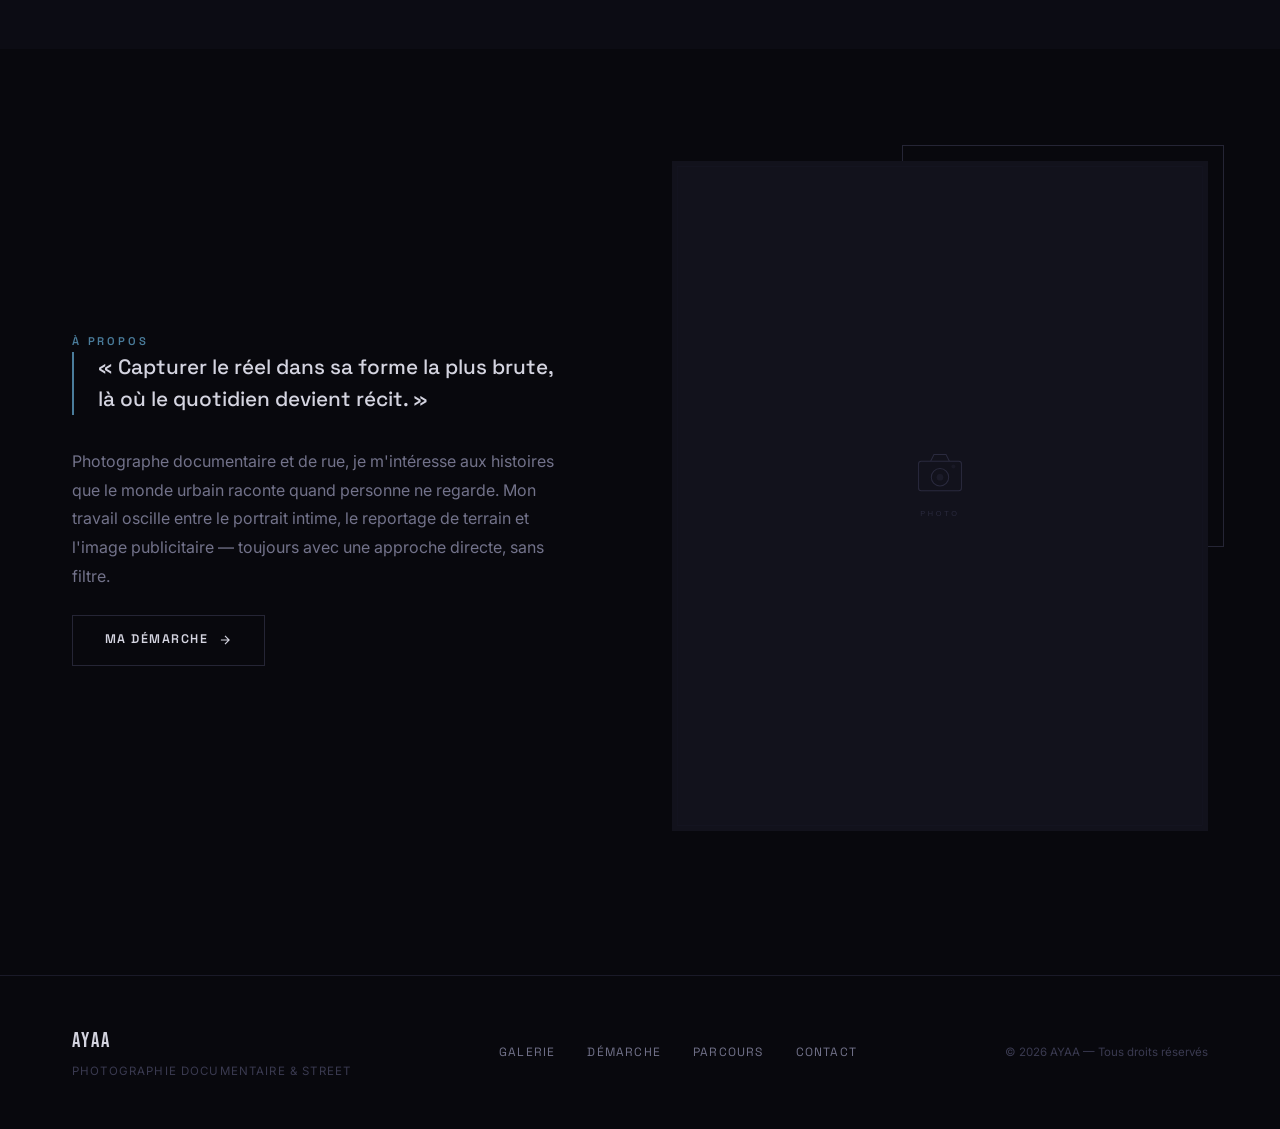
==== commit 94632232: "feat(seo): canonical, sitemap, robots, JSON-LD + fix og:image - og:image / twitter:image pointaient " ====
--- a/index.html
+++ b/index.html
@@ -5,143 +5,56 @@
     <meta name="viewport" content="width=device-width, initial-scale=1.0">
     <title>AYAA — Photographie Documentaire</title>
     <meta name="description" content="Portfolio photographique d'Ayaa — Street photo documentaire, portraits, studio.">
+    <link rel="icon" type="image/svg+xml" href="assets/favicon.svg">
+    <link rel="canonical" href="https://aya.veldor.be/">
+    <meta property="og:type" content="website">
+    <meta property="og:site_name" content="AYAA">
+    <meta property="og:url" content="https://aya.veldor.be/">
+    <meta property="og:title" content="AYAA — Photographie Documentaire">
+    <meta property="og:description" content="Portfolio photographique d'Ayaa — Street photo documentaire, portraits, studio.">
+    <meta property="og:image" content="https://aya.veldor.be/assets/img/street/street1.jpg">
+    <meta property="og:locale" content="fr_BE">
+    <meta name="twitter:card" content="summary_large_image">
+    <meta name="twitter:title" content="AYAA — Photographie Documentaire">
+    <meta name="twitter:description" content="Portfolio photographique d'Ayaa — Street photo documentaire, portraits, studio.">
+    <meta name="twitter:image" content="https://aya.veldor.be/assets/img/street/street1.jpg">
     <link rel="preconnect" href="https://fonts.googleapis.com">
     <link rel="preconnect" href="https://fonts.gstatic.com" crossorigin>
     <link href="https://fonts.googleapis.com/css2?family=Bebas+Neue&family=Space+Grotesk:wght@400;500;600;700&family=Inter:wght@300;400;500&display=swap" rel="stylesheet">
     <link rel="stylesheet" href="css/style.css">
+    <script type="application/ld+json">
+    {
+      "@context": "https://schema.org",
+      "@graph": [
+        {
+          "@type": "WebSite",
+          "@id": "https://aya.veldor.be/#website",
+          "url": "https://aya.veldor.be/",
+          "name": "AYAA",
+          "inLanguage": "fr-BE",
+          "publisher": { "@id": "https://aya.veldor.be/#person" }
+        },
+        {
+          "@type": "Person",
+          "@id": "https://aya.veldor.be/#person",
+          "name": "Ayaa",
+          "url": "https://aya.veldor.be/",
+          "image": "https://aya.veldor.be/assets/img/street/street1.jpg",
+          "jobTitle": "Photographe documentaire & street",
+          "email": "aya.erraji09@gmail.com",
+          "address": { "@type": "PostalAddress", "addressCountry": "BE" },
+          "sameAs": ["https://instagram.com/ayaa.phto"]
+        }
+      ]
+    }
+    </script>
 </head>
 <body>
-
-    <!-- Navigation -->
-    <nav class="nav" id="nav">
-        <div class="nav-inner">
-            <a href="index.html" class="nav-logo">AYAA</a>
-            <button class="nav-toggle" id="navToggle" aria-label="Menu">
-                <span></span><span></span><span></span>
-            </button>
-            <ul class="nav-links" id="navLinks">
-                <li><a href="index.html" class="active">Accueil</a></li>
-                <li><a href="galerie.html">Galerie</a></li>
-                <li><a href="demarche.html">Démarche</a></li>
-                <li><a href="parcours.html">Parcours</a></li>
-                <li><a href="contact.html">Contact</a></li>
-            </ul>
-        </div>
-    </nav>
-
-    <!-- Hero -->
-    <section class="hero">
-        <div class="hero-bg">
-            <img src="assets/img/accueil/hero.jpg" alt="">
-        </div>
-        <div class="hero-overlay"></div>
-        <div class="hero-watermark">DOCUMENTAIRE</div>
-        <div class="hero-content">
-            <div class="hero-line"></div>
-            <h1 class="hero-name">AYAA</h1>
-            <p class="hero-subtitle">Photographie Documentaire & Street</p>
-            <div class="hero-tags">
-                <span>Street</span>
-                <span>Portrait</span>
-                <span>Reportage</span>
-                <span>Studio</span>
-            </div>
-        </div>
-        <div class="hero-scroll">
-            <span>Découvrir</span>
-            <div class="scroll-line"></div>
-        </div>
-    </section>
-
-    <!-- Featured -->
-    <section class="featured">
-        <div class="container">
-            <div class="featured-header reveal">
-                <div>
-                    <span class="section-label">Sélection</span>
-                    <h2 class="section-title">TRAVAUX <span class="accent">RÉCENTS</span></h2>
-                </div>
-                <a href="galerie.html" class="featured-link">
-                    Voir tout
-                    <svg viewBox="0 0 24 24" fill="none" stroke="currentColor" stroke-width="2"><path d="M5 12h14M12 5l7 7-7 7"/></svg>
-                </a>
-            </div>
-            <div class="featured-grid">
-                <div class="featured-item reveal" style="transition-delay: 0.1s">
-                    <img src="assets/img/accueil/featured1.jpg" alt="Série TFE">
-                    <div class="item-overlay">
-                        <h3>Série TFE</h3>
-                        <span>TFE</span>
-                    </div>
-                </div>
-                <div class="featured-item reveal" style="transition-delay: 0.2s">
-                    <img src="assets/img/accueil/featured2.jpg" alt="Portrait Mode">
-                    <div class="item-overlay">
-                        <h3>Portrait Mode</h3>
-                        <span>Portrait</span>
-                    </div>
-                </div>
-                <div class="featured-item reveal" style="transition-delay: 0.3s">
-                    <img src="assets/img/accueil/featured3.jpg" alt="Campagne Pub">
-                    <div class="item-overlay">
-                        <h3>Campagne Pub</h3>
-                        <span>Marketing</span>
-                    </div>
-                </div>
-                <div class="featured-item reveal" style="transition-delay: 0.4s">
-                    <img src="assets/img/accueil/featured4.jpg" alt="Reportage Terrain">
-                    <div class="item-overlay">
-                        <h3>Reportage Terrain</h3>
-                        <span>Reportage</span>
-                    </div>
-                </div>
-            </div>
-        </div>
-    </section>
-
-    <!-- Intro -->
-    <section class="intro">
-        <div class="container">
-            <div class="intro-grid">
-                <div class="intro-text reveal-left">
-                    <span class="section-label">À propos</span>
-                    <blockquote class="intro-quote">
-                        « Capturer le réel dans sa forme la plus brute, là où le quotidien devient récit. »
-                    </blockquote>
-                    <p>
-                        Photographe documentaire et de rue, je m'intéresse aux histoires que le monde urbain raconte quand personne ne regarde. Mon travail oscille entre le portrait intime, le reportage de terrain et l'image publicitaire — toujours avec une approche directe, sans filtre.
-                    </p>
-                    <a href="demarche.html" class="btn">
-                        Ma démarche
-                        <svg viewBox="0 0 24 24" fill="none" stroke="currentColor" stroke-width="2"><path d="M5 12h14M12 5l7 7-7 7"/></svg>
-                    </a>
-                </div>
-                <div class="intro-visual reveal-right">
-                    <img src="assets/img/accueil/intro.jpg" alt="Portrait — Ayaa">
-                </div>
-            </div>
-        </div>
-    </section>
-
-    <!-- Footer -->
-    <footer class="footer">
-        <div class="footer-inner">
-            <div class="footer-brand">
-                <a href="index.html" class="footer-logo">AYAA</a>
-                <p>Photographie Documentaire & Street</p>
-            </div>
-            <div class="footer-nav">
-                <a href="galerie.html">Galerie</a>
-                <a href="demarche.html">Démarche</a>
-                <a href="parcours.html">Parcours</a>
-                <a href="contact.html">Contact</a>
-            </div>
-            <div class="footer-copy">
-                <p>&copy; 2026 AYAA — Tous droits réservés</p>
-            </div>
-        </div>
-    </footer>
-
+    <nav class="nav" id="nav"></nav>
+    <section class="hero" id="hero"></section>
+    <section class="featured" id="featured"></section>
+    <section class="intro" id="intro"></section>
+    <footer class="footer" id="footer"></footer>
     <script src="js/main.js"></script>
 </body>
 </html>
--- a/css/style.css
+++ b/css/style.css
@@ -176,6 +176,7 @@
     font-size: 1.8rem;
     letter-spacing: 0.15em;
     color: var(--text-primary);
+    text-shadow: 0 1px 10px rgba(0, 0, 0, 0.5);
     transition: color var(--tr-fast);
 }
 
@@ -194,7 +195,8 @@
     font-weight: 500;
     text-transform: uppercase;
     letter-spacing: 0.12em;
-    color: var(--text-secondary);
+    color: rgba(212, 212, 224, 0.82);
+    text-shadow: 0 1px 10px rgba(0, 0, 0, 0.5);
     position: relative;
     transition: color var(--tr-fast);
 }
@@ -233,6 +235,7 @@
     width: 24px;
     height: 1.5px;
     background: var(--text-primary);
+    box-shadow: 0 0 8px rgba(0, 0, 0, 0.5);
     transition: transform var(--tr), opacity var(--tr);
     transform-origin: center;
 }
@@ -275,10 +278,15 @@
 .hero-overlay {
     position: absolute;
     inset: 0;
+    /* Scrim robuste : assombrit le haut (nav), le bas (scroll/tags) et le centre
+       (texte) pour rester lisible quelle que soit la photo, claire ou sombre. */
     background:
-        radial-gradient(ellipse at 20% 50%, rgba(74, 124, 155, 0.06) 0%, transparent 60%),
-        radial-gradient(ellipse at 80% 20%, rgba(46, 90, 117, 0.04) 0%, transparent 50%),
-        linear-gradient(to bottom, transparent 0%, rgba(8, 8, 13, 0.4) 100%);
+        radial-gradient(ellipse at center, rgba(8, 8, 13, 0.55) 0%, rgba(8, 8, 13, 0.22) 45%, transparent 75%),
+        linear-gradient(to bottom,
+            rgba(8, 8, 13, 0.72) 0%,
+            rgba(8, 8, 13, 0.18) 22%,
+            rgba(8, 8, 13, 0.22) 58%,
+            rgba(8, 8, 13, 0.82) 100%);
 }
 
 .hero-watermark {
@@ -317,6 +325,7 @@
     line-height: 0.85;
     letter-spacing: 0.08em;
     margin-bottom: 0.5rem;
+    text-shadow: 0 4px 40px rgba(0, 0, 0, 0.55);
     opacity: 0;
     transform: translateY(30px);
     animation: fadeUp 0.8s var(--ease) 0.3s forwards;
@@ -328,7 +337,8 @@
     font-weight: 400;
     text-transform: uppercase;
     letter-spacing: 0.35em;
-    color: var(--text-secondary);
+    color: rgba(232, 232, 240, 0.92);
+    text-shadow: 0 1px 12px rgba(0, 0, 0, 0.6);
     margin-bottom: 0.6rem;
     opacity: 0;
     transform: translateY(20px);
@@ -349,12 +359,13 @@
     font-size: 0.7rem;
     text-transform: uppercase;
     letter-spacing: 0.2em;
-    color: var(--text-muted);
+    color: rgba(232, 232, 240, 0.82);
+    text-shadow: 0 1px 10px rgba(0, 0, 0, 0.6);
 }
 
 .hero-tags span::before {
     content: '—  ';
-    color: var(--accent-dark);
+    color: var(--accent-light);
 }
 
 .hero-scroll {
@@ -375,7 +386,8 @@
     font-size: 0.65rem;
     text-transform: uppercase;
     letter-spacing: 0.2em;
-    color: var(--text-muted);
+    color: rgba(232, 232, 240, 0.78);
+    text-shadow: 0 1px 10px rgba(0, 0, 0, 0.6);
 }
 
 .scroll-line {
@@ -1110,6 +1122,20 @@
     display: grid;
     grid-template-columns: 1fr 1fr;
     gap: 4rem;
+}
+
+.contact-info-solo {
+    max-width: 620px;
+}
+
+.contact-detail a {
+    color: inherit;
+    text-decoration: none;
+    transition: color var(--tr-fast);
+}
+
+.contact-detail a:hover {
+    color: var(--accent);
 }
 
 .contact-info h2 {
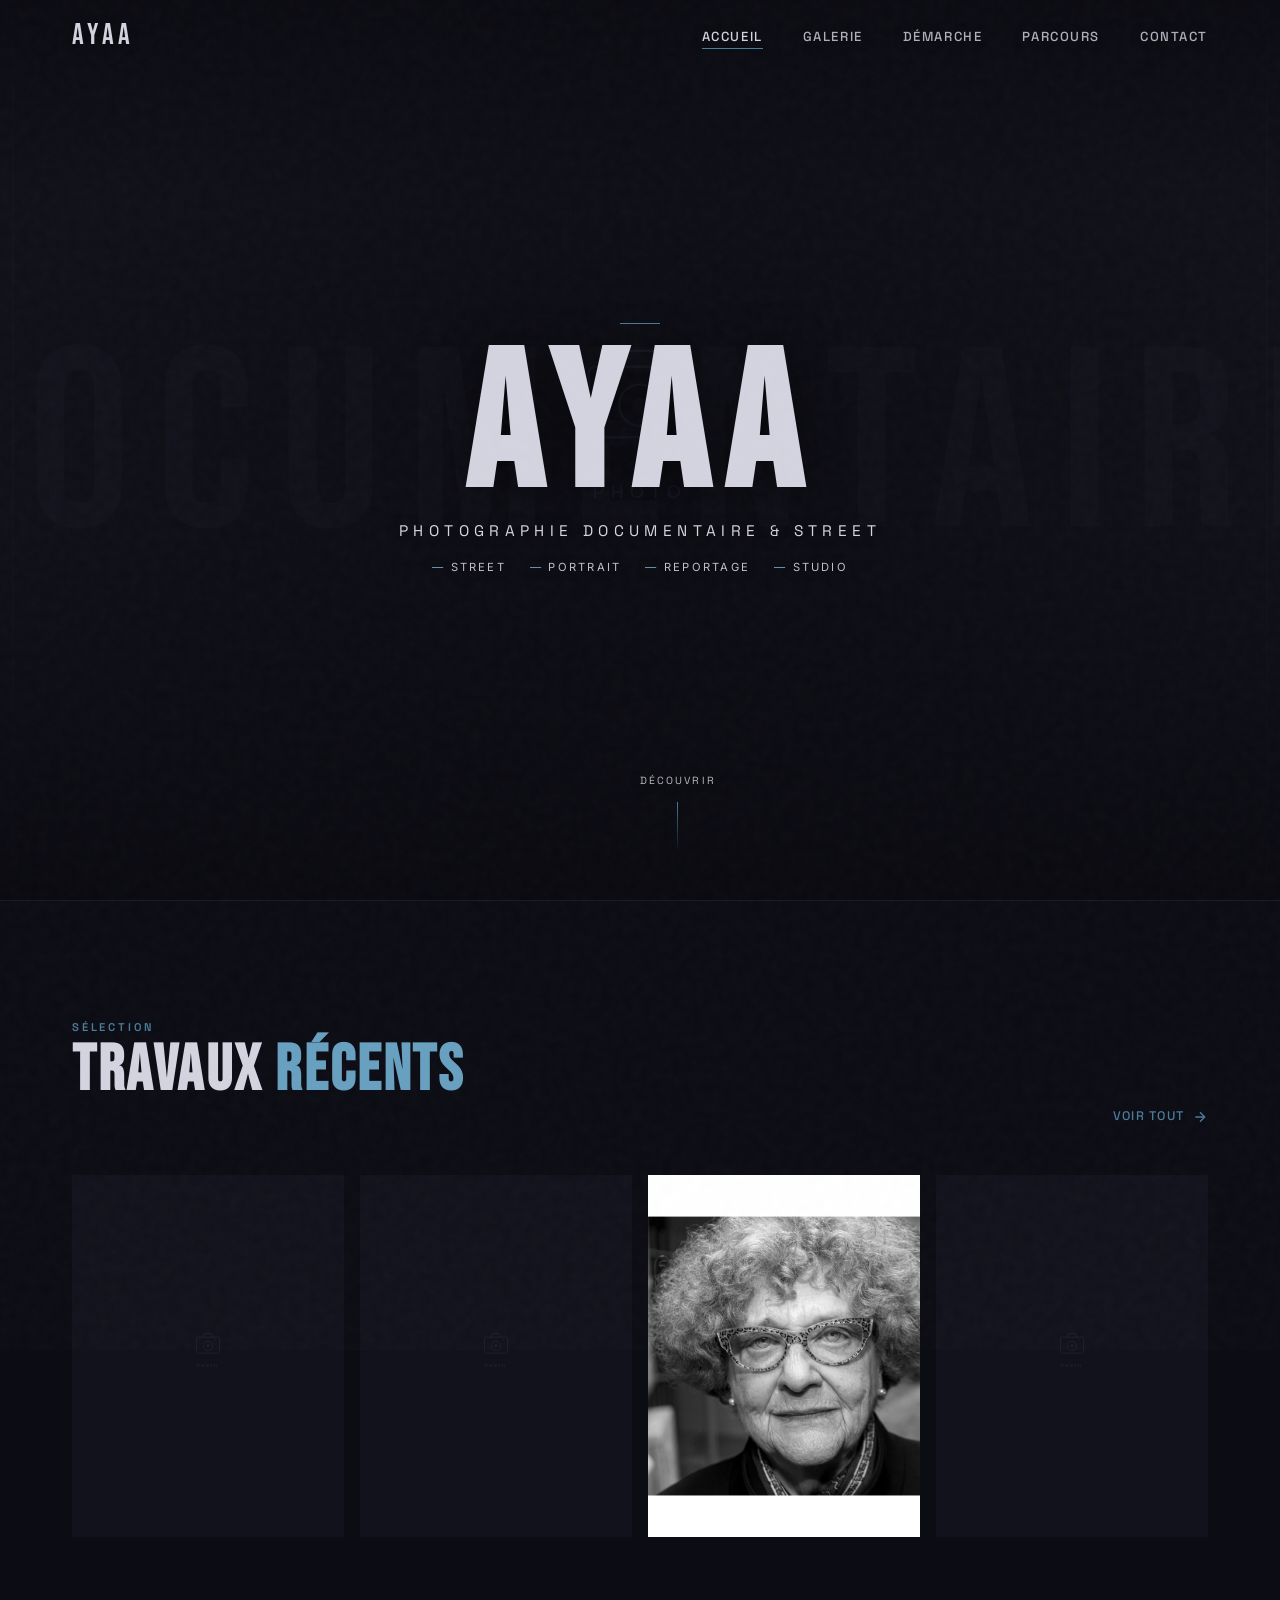
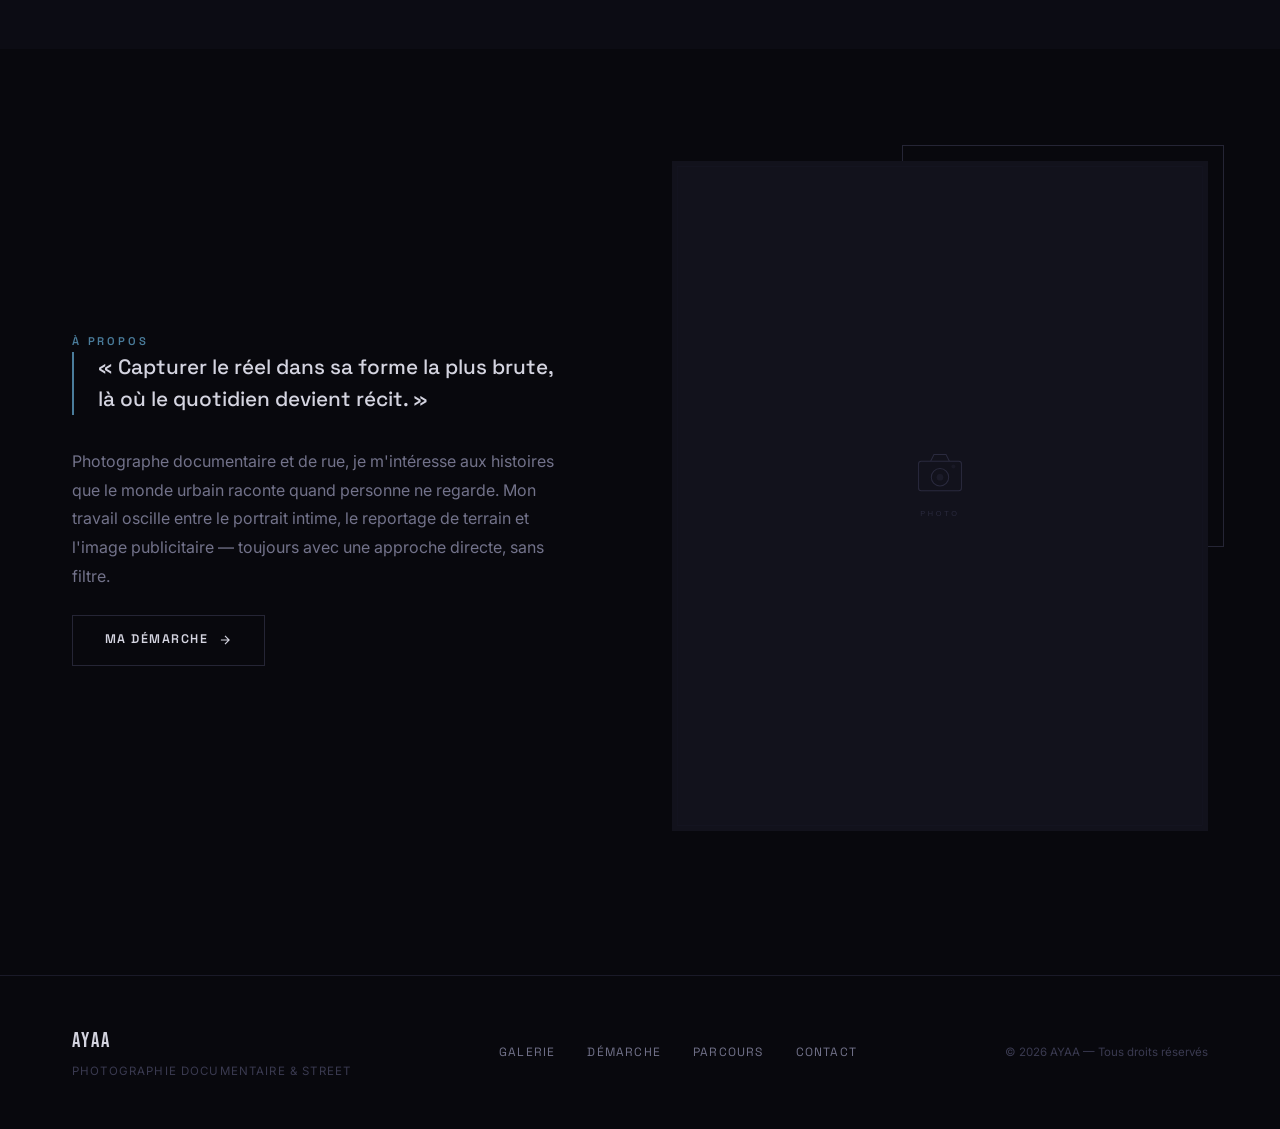
==== commit 429aa629: "fix(seo): image d'aperçu social = photo hero (paysage) og:image / twitter:image / image JSON-LD poin" ====
--- a/index.html
+++ b/index.html
@@ -12,12 +12,12 @@
     <meta property="og:url" content="https://aya.veldor.be/">
     <meta property="og:title" content="AYAA — Photographie Documentaire">
     <meta property="og:description" content="Portfolio photographique d'Ayaa — Street photo documentaire, portraits, studio.">
-    <meta property="og:image" content="https://aya.veldor.be/assets/img/street/street1.jpg">
+    <meta property="og:image" content="https://aya.veldor.be/assets/img/paysage/C4BE0AE3-D434-468F-A7C7-BB0F15EFF6CC.jpg">
     <meta property="og:locale" content="fr_BE">
     <meta name="twitter:card" content="summary_large_image">
     <meta name="twitter:title" content="AYAA — Photographie Documentaire">
     <meta name="twitter:description" content="Portfolio photographique d'Ayaa — Street photo documentaire, portraits, studio.">
-    <meta name="twitter:image" content="https://aya.veldor.be/assets/img/street/street1.jpg">
+    <meta name="twitter:image" content="https://aya.veldor.be/assets/img/paysage/C4BE0AE3-D434-468F-A7C7-BB0F15EFF6CC.jpg">
     <link rel="preconnect" href="https://fonts.googleapis.com">
     <link rel="preconnect" href="https://fonts.gstatic.com" crossorigin>
     <link href="https://fonts.googleapis.com/css2?family=Bebas+Neue&family=Space+Grotesk:wght@400;500;600;700&family=Inter:wght@300;400;500&display=swap" rel="stylesheet">
@@ -39,7 +39,7 @@
           "@id": "https://aya.veldor.be/#person",
           "name": "Ayaa",
           "url": "https://aya.veldor.be/",
-          "image": "https://aya.veldor.be/assets/img/street/street1.jpg",
+          "image": "https://aya.veldor.be/assets/img/paysage/C4BE0AE3-D434-468F-A7C7-BB0F15EFF6CC.jpg",
           "jobTitle": "Photographe documentaire & street",
           "email": "aya.erraji09@gmail.com",
           "address": { "@type": "PostalAddress", "addressCountry": "BE" },
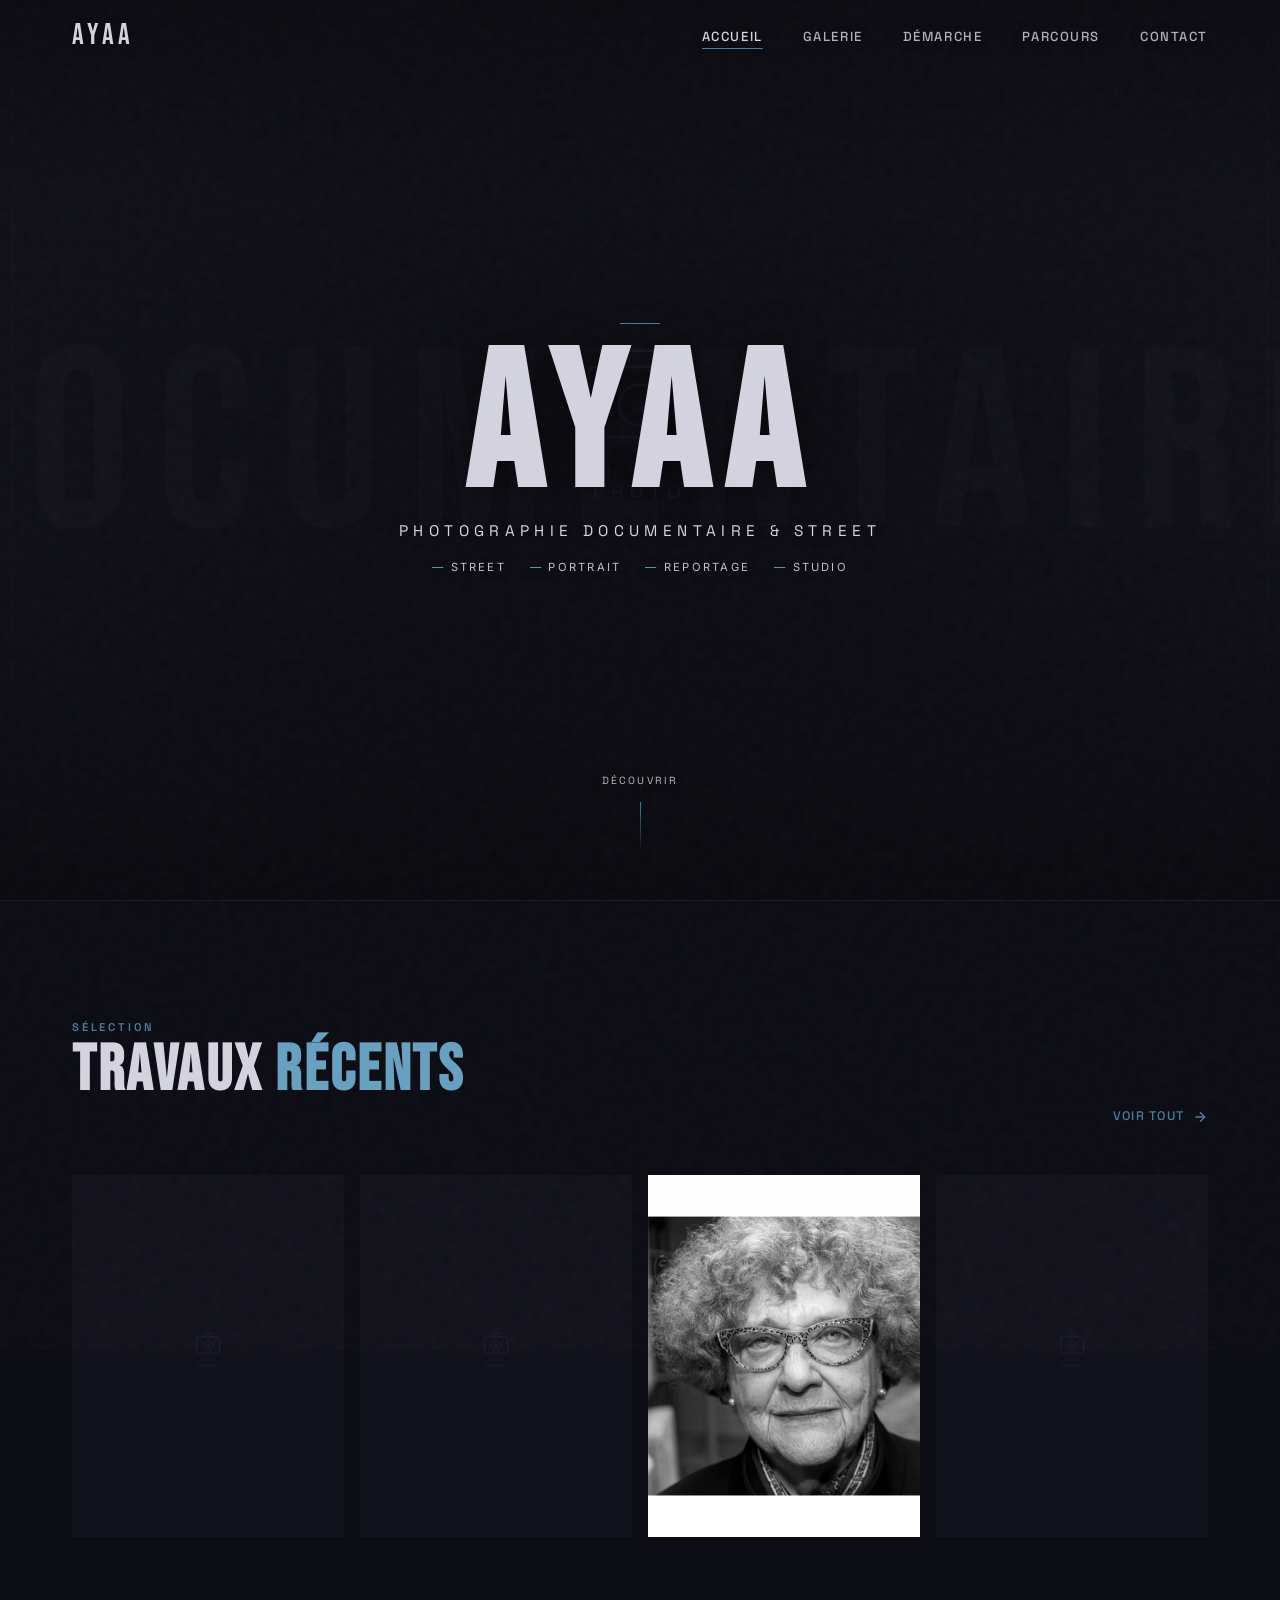
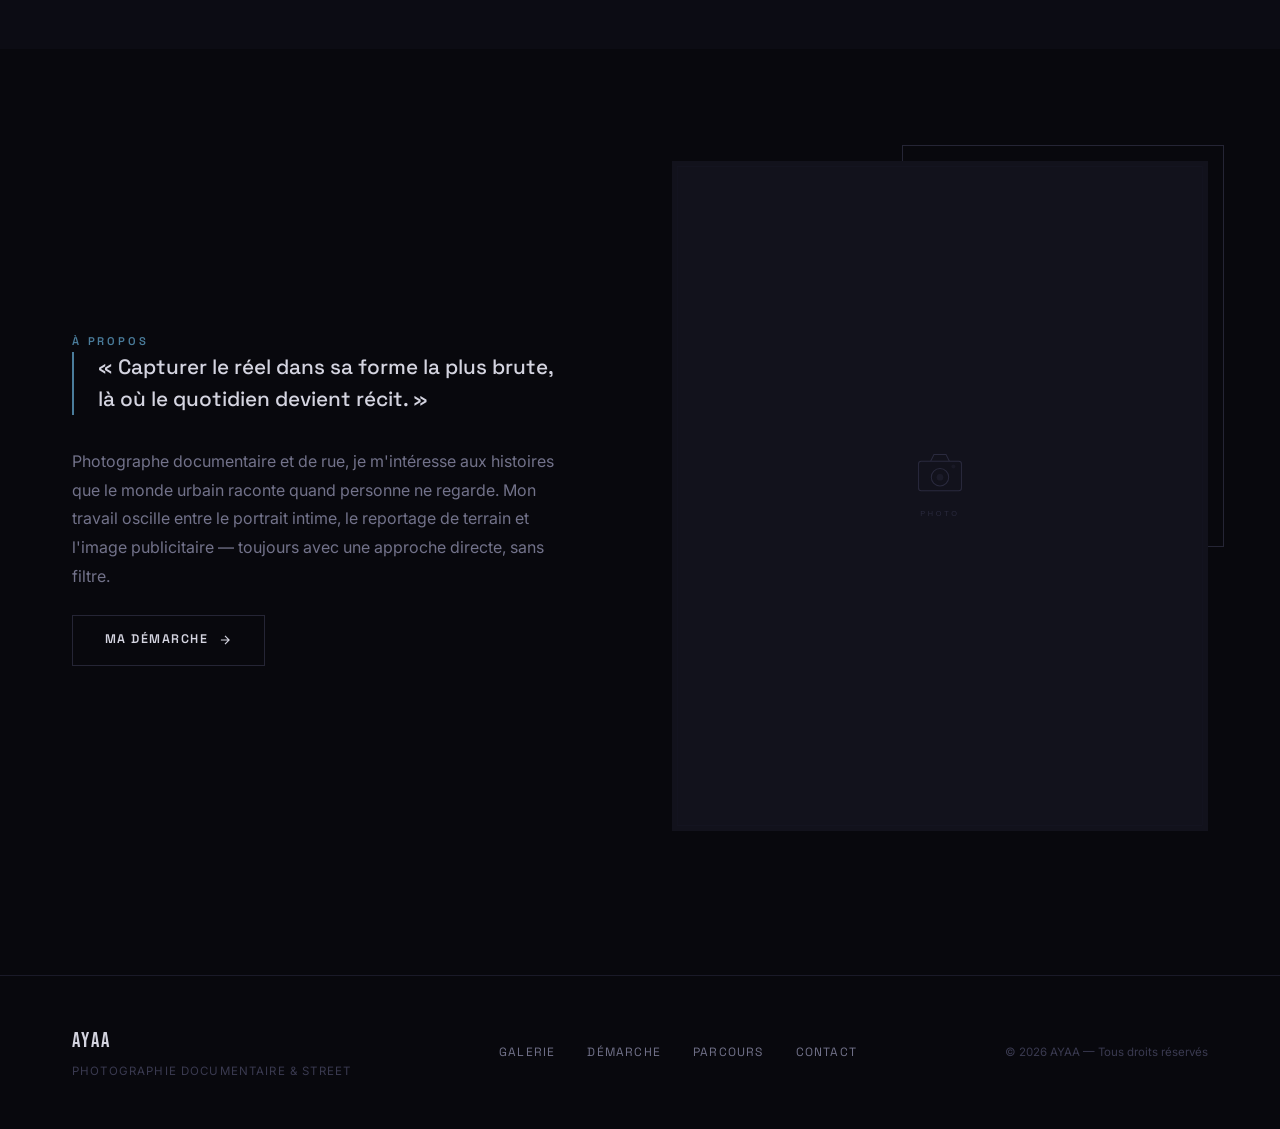
==== commit 078b92b2: "feat: sécurité admin (hash + throttle), page 404, icônes Sécurité - mot de passe admin hashé (bcrypt" ====
--- a/index.html
+++ b/index.html
@@ -6,6 +6,7 @@
     <title>AYAA — Photographie Documentaire</title>
     <meta name="description" content="Portfolio photographique d'Ayaa — Street photo documentaire, portraits, studio.">
     <link rel="icon" type="image/svg+xml" href="assets/favicon.svg">
+    <link rel="apple-touch-icon" href="assets/apple-touch-icon.png">
     <link rel="canonical" href="https://aya.veldor.be/">
     <meta property="og:type" content="website">
     <meta property="og:site_name" content="AYAA">
--- a/css/style.css
+++ b/css/style.css
@@ -14,6 +14,7 @@
 html {
     scroll-behavior: smooth;
     font-size: 16px;
+    overflow-x: hidden;
 }
 
 body {
@@ -371,8 +372,8 @@
 .hero-scroll {
     position: absolute;
     bottom: 3rem;
-    left: 50%;
-    transform: translateX(-50%);
+    left: 0;
+    right: 0;
     display: flex;
     flex-direction: column;
     align-items: center;
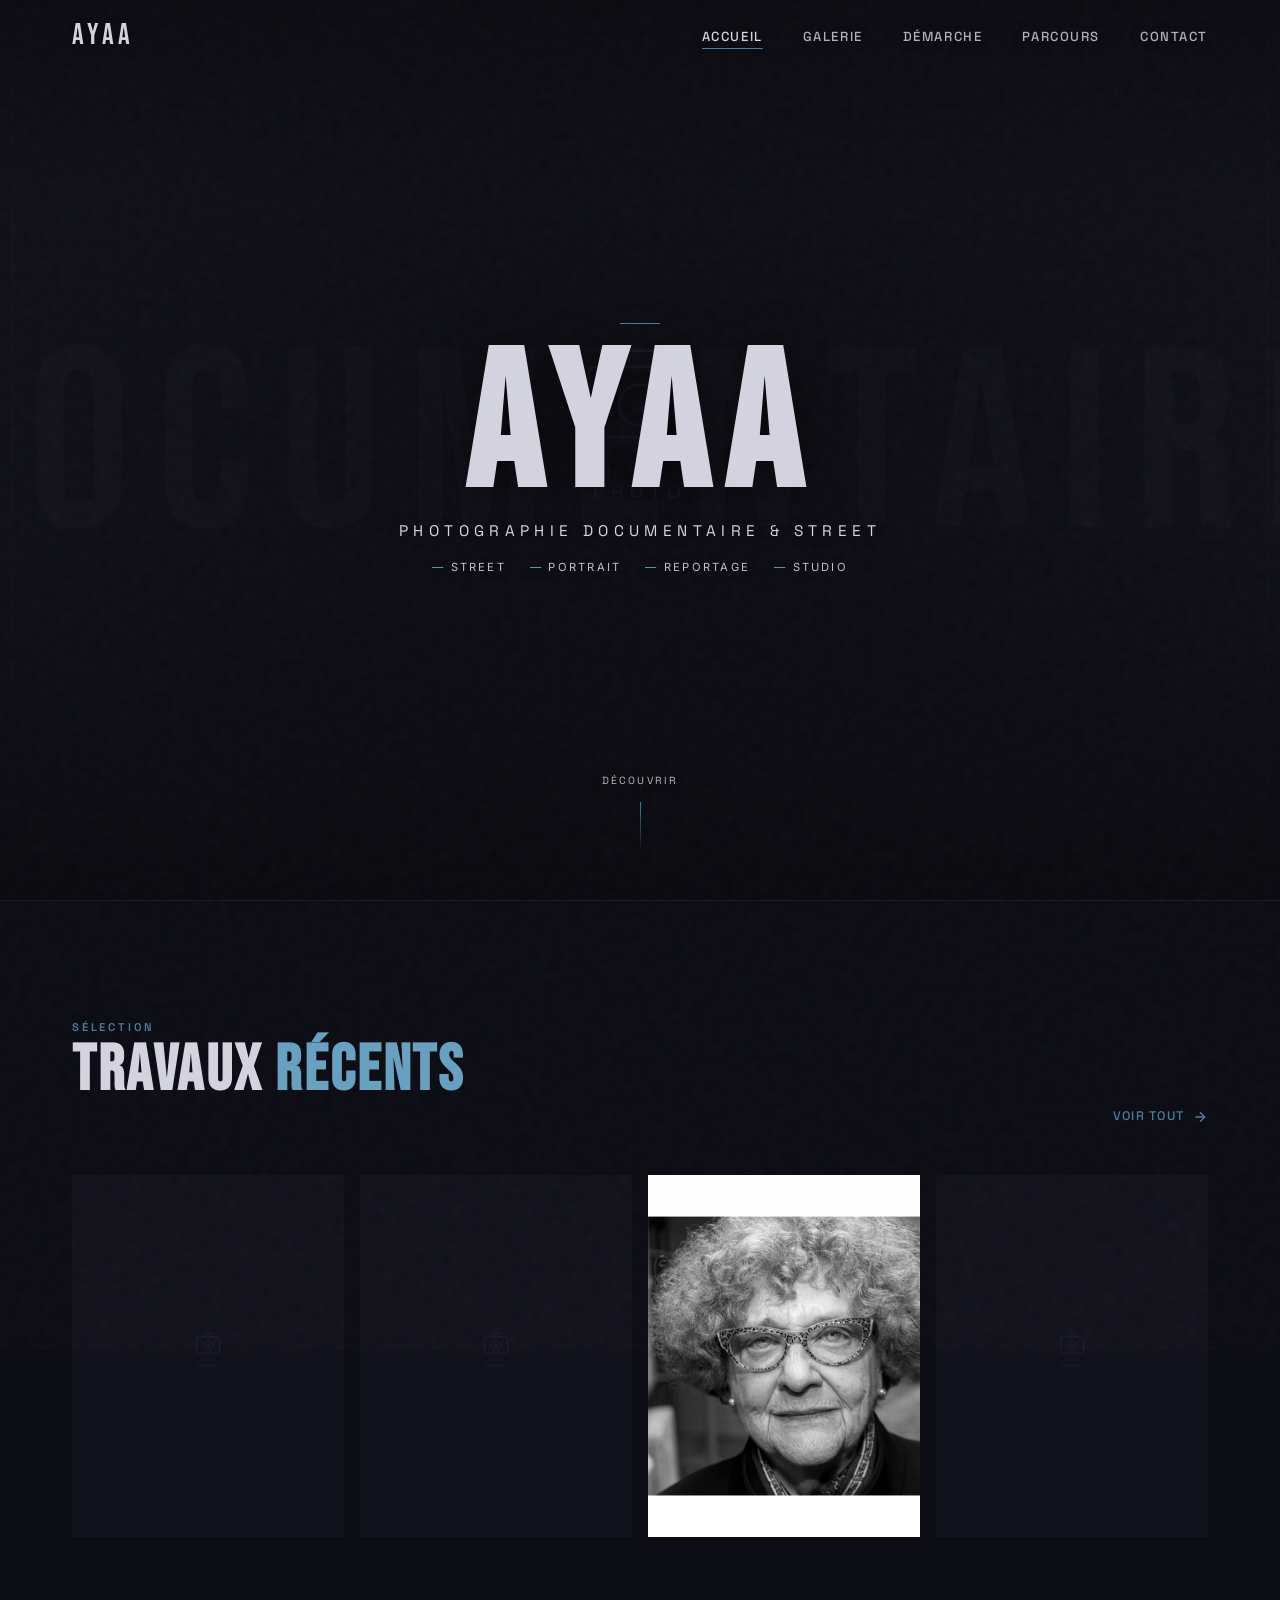
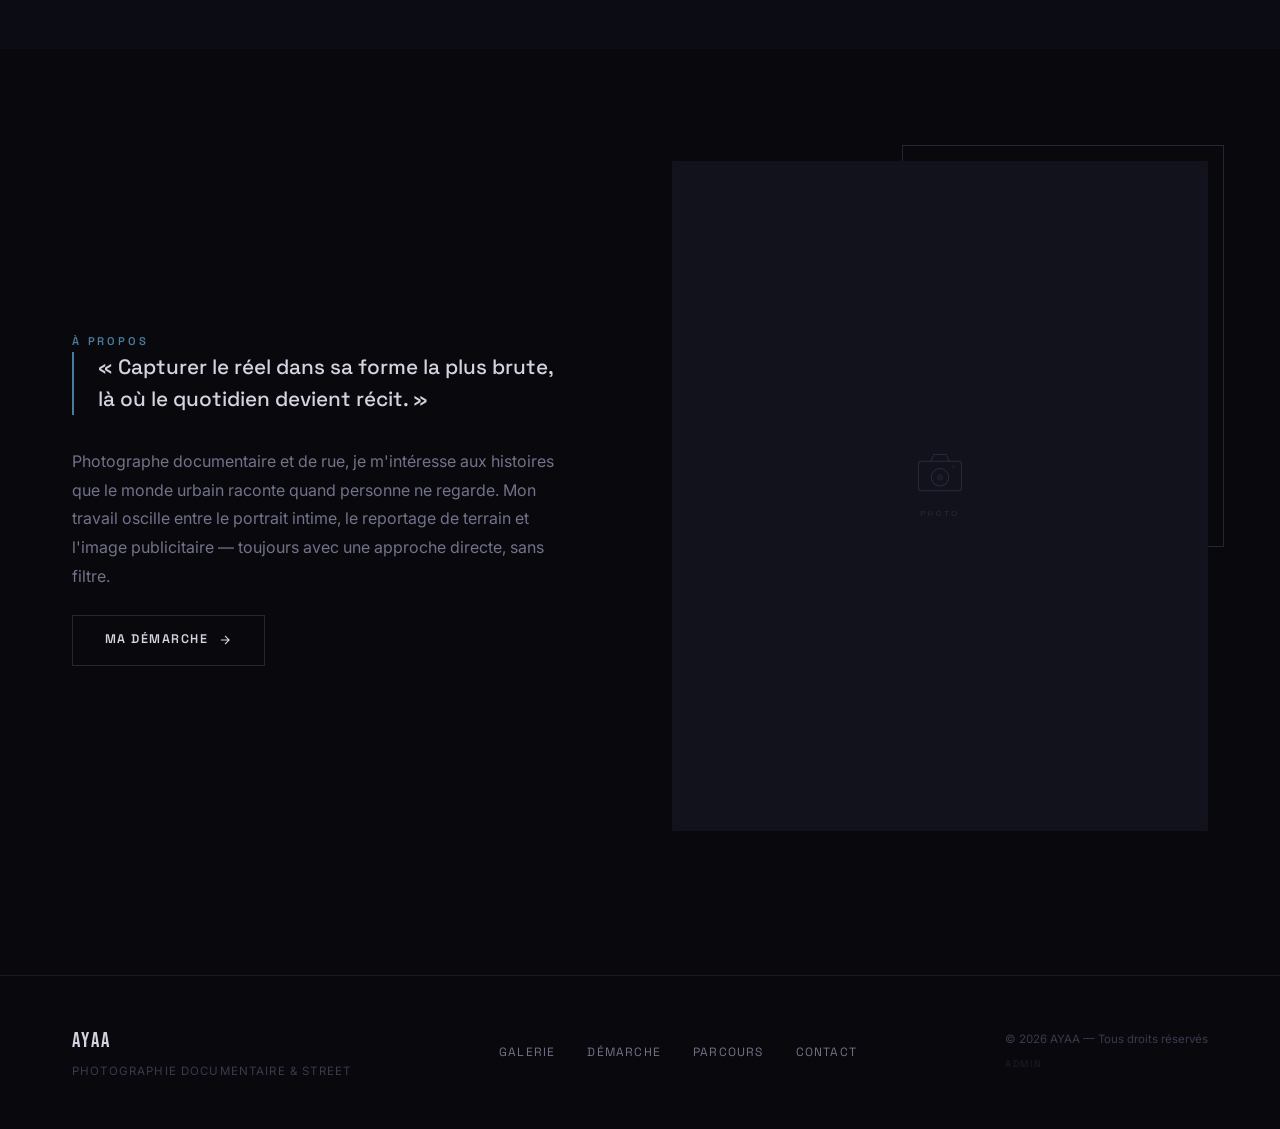
==== commit 7cf37872: "feat(admin): synchro auto og:image avec le héro Les balises og:image / twitter:image étaient codées " ====
--- a/index.html
+++ b/index.html
@@ -13,12 +13,12 @@
     <meta property="og:url" content="https://aya.veldor.be/">
     <meta property="og:title" content="AYAA — Photographie Documentaire">
     <meta property="og:description" content="Portfolio photographique d'Ayaa — Street photo documentaire, portraits, studio.">
-    <meta property="og:image" content="https://aya.veldor.be/assets/img/paysage/C4BE0AE3-D434-468F-A7C7-BB0F15EFF6CC.jpg">
+    <meta property="og:image" content="https://aya.veldor.be/assets/img/portrait/DSC08538.jpg">
     <meta property="og:locale" content="fr_BE">
     <meta name="twitter:card" content="summary_large_image">
     <meta name="twitter:title" content="AYAA — Photographie Documentaire">
     <meta name="twitter:description" content="Portfolio photographique d'Ayaa — Street photo documentaire, portraits, studio.">
-    <meta name="twitter:image" content="https://aya.veldor.be/assets/img/paysage/C4BE0AE3-D434-468F-A7C7-BB0F15EFF6CC.jpg">
+    <meta name="twitter:image" content="https://aya.veldor.be/assets/img/portrait/DSC08538.jpg">
     <link rel="preconnect" href="https://fonts.googleapis.com">
     <link rel="preconnect" href="https://fonts.gstatic.com" crossorigin>
     <link href="https://fonts.googleapis.com/css2?family=Bebas+Neue&family=Space+Grotesk:wght@400;500;600;700&family=Inter:wght@300;400;500&display=swap" rel="stylesheet">
--- a/css/style.css
+++ b/css/style.css
@@ -1323,6 +1323,23 @@
 .footer-copy p {
     font-size: 0.72rem;
     color: var(--text-muted);
+}
+
+.footer-admin {
+    display: inline-block;
+    margin-top: 0.4rem;
+    font-family: var(--font-heading);
+    font-size: 0.6rem;
+    text-transform: uppercase;
+    letter-spacing: 0.18em;
+    color: var(--text-muted);
+    opacity: 0.45;
+    transition: opacity var(--tr-fast), color var(--tr-fast);
+}
+
+.footer-admin:hover {
+    opacity: 1;
+    color: var(--accent-light);
 }
 
 /* --- Scroll Animations --- */
